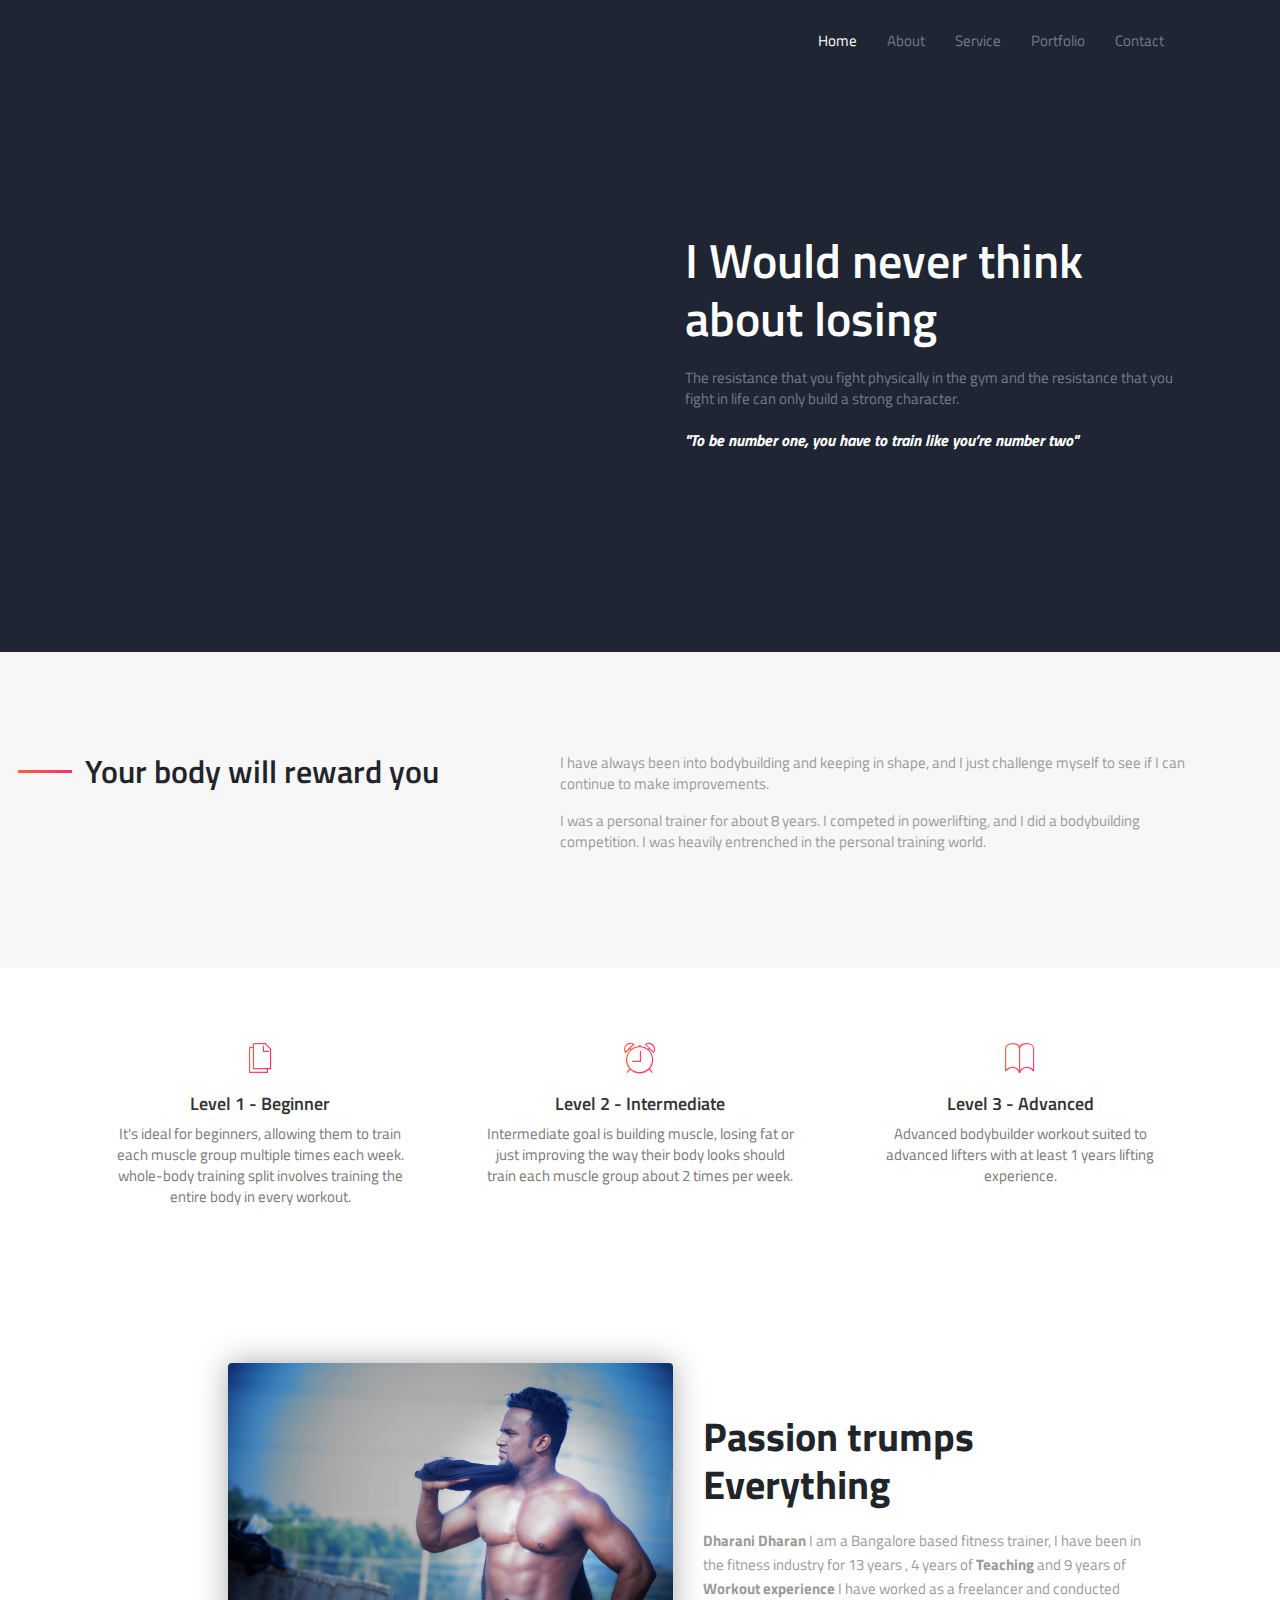
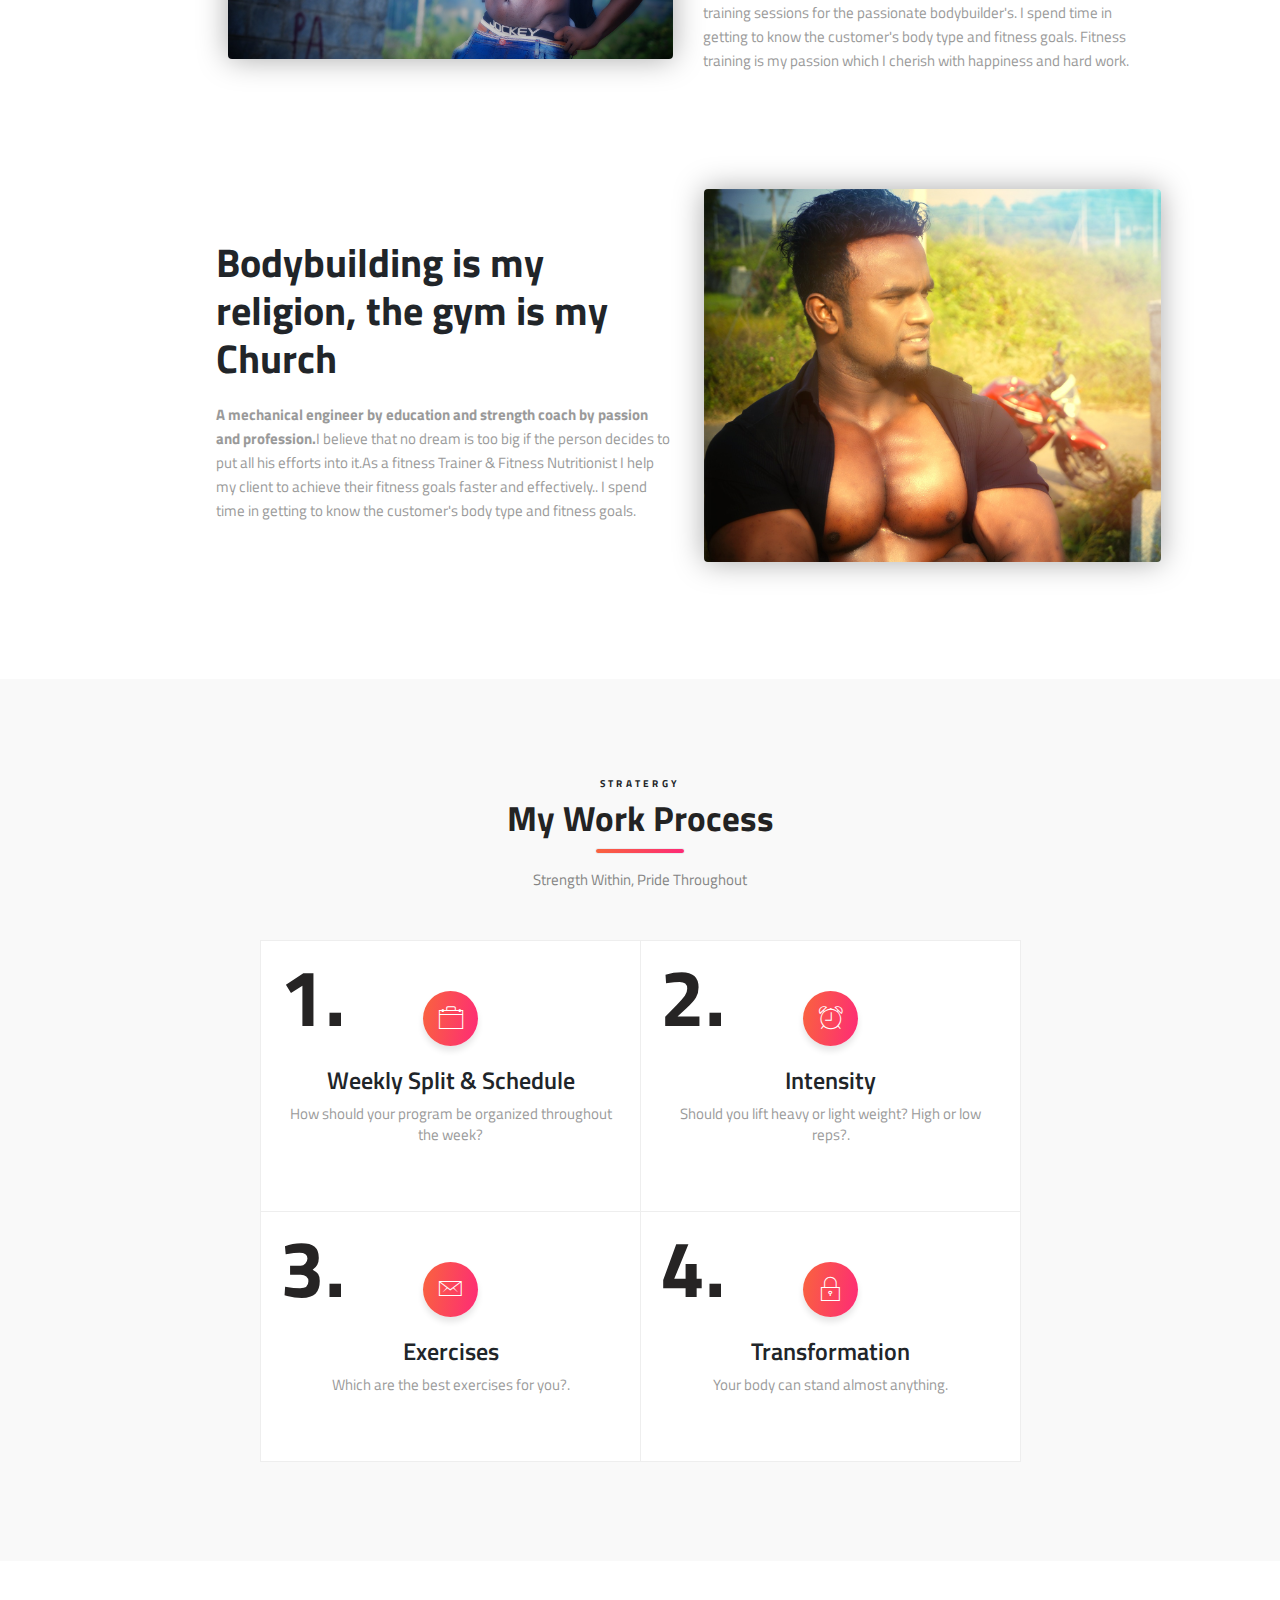
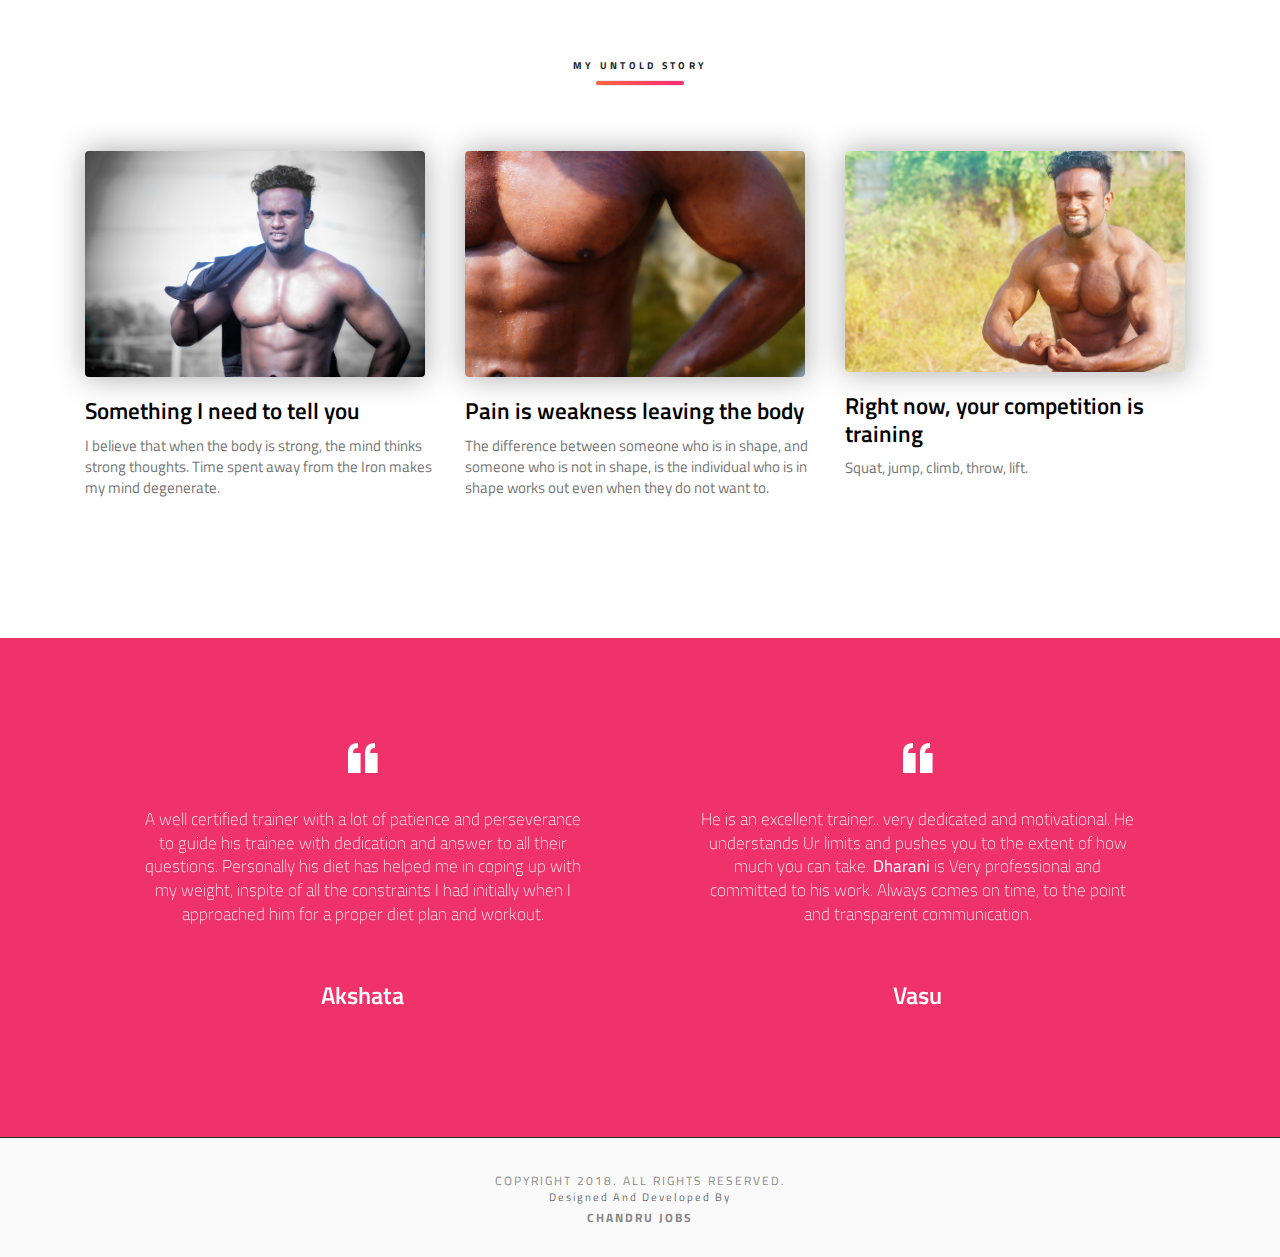
==== index.html @ d6f7ae78 "Testing" ====
<!DOCTYPE html>
<!--[if lt IE 7]>      <html class="no-js lt-ie9 lt-ie8 lt-ie7"> <![endif]-->
<!--[if IE 7]>         <html class="no-js lt-ie9 lt-ie8"> <![endif]-->
<!--[if IE 8]>         <html class="no-js lt-ie9"> <![endif]-->
<!--[if gt IE 8]><!--> 
<html class="no-js"> <!--<![endif]-->
<head>
  <meta http-equiv="Content-Type" content="text/html; charset=UTF-8">
  <meta name="description" content="Bingo One page parallax responsive HTML Template ">
  
  <meta name="author" content="Themefisher.com">

  <title> Dharani Dharan | Home</title>

<!-- Mobile Specific Meta
  ================================================== -->
  <meta name="viewport" content="width=device-width, initial-scale=1">
  
  <!-- Favicon -->
  <link rel="shortcut icon" type="image/x-icon" href="images/favicon.png" />
  
  <!-- CSS
  ================================================== -->
  <!-- Themefisher Icon font -->
  <link rel="stylesheet" href="plugins/themefisher-font/style.css">
  <!-- bootstrap.min css -->
  <link rel="stylesheet" href="plugins/bootstrap/dist/css/bootstrap.min.css">
  <!-- Lightbox.min css -->
  <link rel="stylesheet" href="plugins/lightbox2/dist/css/lightbox.min.css">
  <!-- Slick Carousel -->
  <link rel="stylesheet" href="plugins/slick-carousel/slick/slick.css">
  <link rel="stylesheet" href="plugins/slick-carousel/slick/slick-theme.css">
  <!-- Main Stylesheet -->
  <link rel="stylesheet" href="css/style.css">


  <!-- Colors -->
  <!-- <link rel="stylesheet" type="text/css" href="css/colors/green.css" title="green">
  <link rel="stylesheet" type="text/css" href="css/colors/red.css" title="light-red">
  <link rel="stylesheet" type="text/css" href="css/colors/light-blue.css" title="light-blue">
  <link rel="stylesheet" type="text/css" href="css/colors/yellow.css" title="yellow">
  <link rel="stylesheet" type="text/css" href="css/colors/light-green.css" title="light-green">
  <link rel="stylesheet" type="text/css" href="css/colors/blue.css" title="blue"> -->
  

</head>

<body id="body">

 <!--
  Start Preloader
  ==================================== -->
  <div id="preloader">
    <div class="preloader">
      <div class="sk-circle1 sk-child"></div>
      <div class="sk-circle2 sk-child"></div>
      <div class="sk-circle3 sk-child"></div>
      <div class="sk-circle4 sk-child"></div>
      <div class="sk-circle5 sk-child"></div>
      <div class="sk-circle6 sk-child"></div>
      <div class="sk-circle7 sk-child"></div>
      <div class="sk-circle8 sk-child"></div>
      <div class="sk-circle9 sk-child"></div>
      <div class="sk-circle10 sk-child"></div>
      <div class="sk-circle11 sk-child"></div>
      <div class="sk-circle12 sk-child"></div>
    </div>
  </div> 
  <!--
  End Preloader
  ==================================== -->


  

<!--
Fixed Navigation
==================================== -->
<section class="header  navigation">
   <div class="container">
      <div class="row">
         <div class="col-md-12">
            <nav class="navbar navbar-expand-md">
              <!--  <a class="navbar-brand" href="index.html">
                  <img src="images/logo.png" alt="logo">
               </a>  --> 
            <button class="navbar-toggler" type="button" data-toggle="collapse" data-target="#navbarSupportedContent" aria-controls="navbarSupportedContent" aria-expanded="false" aria-label="Toggle navigation">
               <span class="tf-ion-android-menu"></span>
            </button>
         <div class="collapse navbar-collapse" id="navbarSupportedContent">
            <ul class="navbar-nav ml-auto">
               <li class="nav-item active">
                  <a class="nav-link" href="index.html">Home <span class="sr-only">(current)</span></a>
               </li>
               <li class="nav-item">
                  <a class="nav-link" href="about.html">About </a>
               </li>
               <li class="nav-item">
                  <a class="nav-link" href="service.html">Service</a>
               </li>
               <li class="nav-item">
                  <a class="nav-link" href="portfolio.html">Portfolio</a>
               </li>
               <li class="nav-item">
                  <a class="nav-link" href="contact.html">Contact</a>
               </li>
               <!-- <li class="nav-item dropdown">
                  <a class="nav-link dropdown-toggle" href="#" id="navbarDropdown" role="button" data-toggle="dropdown" aria-haspopup="true" aria-expanded="false">
                     Pages
                  </a>
                  <div class="dropdown-menu" aria-labelledby="navbarDropdown">
                     <a class="dropdown-item" href="404.html">404 Page</a>
                  </div>
               </li> -->
            </ul>
         </div>
      </nav>
      
   </div>
</div>
</div>
</section>

 <!--
Welcome Slider
==================================== -->

<section class="hero-area">
	<div class="container">
		<div class="row">
			<div class="col-md-6">
				
				<img src="images/about/about.jpg" class="img-fluid rounded shadow" alt="">
			
				<!-- <div class="video-player">
					<img class="img-fluid rounded" src="images/slider/video-player-thumb.jpg" alt="">
					<a class="play-icon" href="javascript:void(0)">
						<i class="tf-ion-play"  data-video="https://www.youtube.com/embed/g3-VxLQO7do?autoplay=1"></i>
					</a>
				</div> -->
			</div>
			<div class="col-md-6">
				<div class="block">
					<h2> I Would never think about losing </h2>
					 <p>The resistance that you fight physically in the gym and the resistance that you fight in life can only build a strong character. </p> 
					 <i><strong>"To be number one, you have to train like you’re number two"</strong></i></h4>
					<ul class="list-inline wow fadeInUp" data-wow-duration=".5s" data-wow-delay=".7s">
						<!-- <li class="list-inline-item">
							<a href="https://themefisher.com/" target="_blank" class="btn btn-main">Download More</a>		
						</li> -->
					</ul>
				</div>
			</div>
		</div>
	</div>
</section>	

<!--
Start About Section
==================================== -->
<section class="about-2 section bg-gray" id="about">
	<div class="container">
		<div class="row">
			<div class="col-12 col-md-5">
				<h2> Your body will reward you</h2>
			</div>
			<div class="col-12 col-md-7">
				<p>I have always been into bodybuilding and keeping in shape, and I just challenge myself to see if I can continue to make improvements.</p>
				<p>I was a personal trainer for about 8 years. I competed in powerlifting, and I did a bodybuilding competition. I was heavily entrenched in the personal training world.</p>
			</div>
			
		</div> 		<!-- End row -->
	</div>   	<!-- End container -->
</section>   <!-- End section -->

<section class="services section-xs"  id="services">
	<div class="container">
		<div class="row">
			<!-- Single Service Item -->
			<div class="col-md-4 col-sm-6 col-xs-12" >
				<div class="service-block color-bg text-center">
					<div class="service-icon text-center">
						<i class="tf-ion-ios-copy-outline"></i>
					</div>
					<h3>Level 1 - Beginner</h3>
					<p>It's ideal for beginners, allowing them to train each muscle group multiple times each week. whole-body training split involves training the entire body in every workout.</p>
				</div>
			</div>
			<!-- End Single Service Item -->
			
			<!-- Single Service Item -->
			<div class="col-md-4 col-sm-6 col-xs-12" >
				<div class="service-block text-center">
					<div class="service-icon text-center">
						<i class="tf-ion-ios-alarm-outline"></i>
					</div>
					<h3>Level 2 - Intermediate</h3>
					<p>Intermediate goal is building muscle, losing fat or just improving the way their body looks should train each muscle group about 2 times per week.</p>
				</div>
			</div>
			<!-- End Single Service Item -->
			
			<!-- Single Service Item -->
			<div class="col-md-4 col-sm-6 col-xs-12 mx-auto"  >
				<div class="service-block color-bg text-center">
					<div class="service-icon text-center">
						<i class="tf-ion-ios-book-outline"></i>
					</div>
					<h3>Level 3 - Advanced</h3>
					<p> Advanced bodybuilder workout suited to advanced lifters with at least 1 years lifting experience.</p>
				</div>
			</div>
		</div> 		<!-- End row -->
	</div>   	<!-- End container -->
</section>   <!-- End section -->
			
			
			

<section class="about section-sm" id="about">
	<div class="container">
		<div class="row mb-50 justify-content-center">
			<div class="col-md-5 col-sm-12 text-center offset-md-1">
				<img src="images/about/about-1.jpg" class="img-fluid rounded shadow" alt="">
			</div>
			<div class="col-md-5 col-sm-12">
				<div class="content">
					<h2>Passion trumps  <br> Everything</h2>
					<p><strong> Dharani Dharan</strong> I am a Bangalore based fitness trainer, I have been in the fitness industry for 13 years , 4 years of <strong>Teaching</strong> and  9 years of  <strong>Workout experience</strong>  I have worked as a freelancer and conducted training sessions for the passionate bodybuilder's. I spend time in getting to know the customer's body type and fitness goals.  Fitness training is my passion which I cherish with happiness and hard work.
				
				</p>
			</div>
		</div> 		<!-- End row -->
		<div class="row mt-50 justify-content-center">
			<div class="col-12 col-md-5 offset-md-1 col-md-5 col-sm-12">
				<div class="content">
					<h2>Bodybuilding is my religion, the gym is my  <br> Church</h2>
					<p><strong> A mechanical engineer by education and strength coach by passion and profession.</strong>I believe that no dream is too big if the person decides to put all his efforts into it.As a fitness Trainer & Fitness Nutritionist I help my client to achieve their fitness goals faster and effectively.. I spend time in getting to know the customer's body type and fitness goals.</p>
					</div>
				
				</p>
			</div>
			<div class="col-12 col-md-5 col-sm-12 text-center">
				<img src="images/about/about-2.jpg" class="img-fluid rounded shadow" alt="">
			</div>
		</div> 		<!-- End row -->
	</div>   	<!-- End container -->
</section>   <!-- End section -->

<!--
Start About Section
==================================== -->
<section class="service-2 section bg-gray">
  <div class="container">
    <div class="row">
      <div class="col">
        <div class="title text-center">
          <h4>Stratergy</h4>
          <h2>My work process</h2>
          <span class="border"></span>
          <p>Strength Within, Pride Throughout</p>
        </div>
      </div>
    </div>
    <div class="row justify-content-center">
      <div class="col-md-4 col-sm-6 p-0">
        <div class="service-item text-center">
            <span class="count">1.</span>
            <i class="tf-ion-ios-briefcase-outline"></i>
            <h4>Weekly Split & Schedule</h4>
            <p>How should your program be organized throughout the week?</p>
        </div>
      </div>
      <div class="col-md-4 col-sm-6 p-0">
        <div class="service-item text-center">
          <span class="count">2.</span>
          <i class="tf-ion-ios-alarm-outline"></i>
          <h4>Intensity</h4>
          <p>Should you lift heavy or light weight? High or low reps?.</p>
        </div>
      </div>
      <div class="w-100"></div>
      <div class="col-md-4 col-sm-6 p-0">
        <div class="service-item text-center">
          <span class="count">3.</span>
          <i class="tf-ion-ios-email-outline"></i>
          <h4> Exercises</h4>
          <p>Which are the best exercises for you?.</p>
        </div>
      </div>
      <div class="col-md-4 col-sm-6 p-0">
        <div class="service-item text-center">
          <span class="count">4.</span>
          <i class="tf-ion-ios-locked-outline"></i>
          <h4>Transformation</h4>
          <p>Your body can stand almost anything.</p>
        </div>
      </div>
    </div>    <!-- End row -->
  </div>    <!-- End container -->
</section>   <!-- End section -->




      <section class="blog section" id="blog">
	<div class="container">
		<div class="row">
			<div class="col">
				<div class="title text-center">
					<h4>My untold story</h4>
					<h2></h2>
					<span class="border"></span>
				</div>
			</div>
		</div>
		<div class="row">
			<!-- single blog post -->
			<article class="col-12 col-md-4" >
				<div class="post-item">
					<div class="post-thumb">
					  	<img class="img-fluid shadow rounded" src="images/blog/post-1.jpg" alt="Generic placeholder image">
					</div>
					<div class="post-title">
					    	<h3 class="mt-0"><a href="">Something I need to tell you</a></h3>
				  		</div>
			  		<div class="post-content">
					    <p>I believe that when the body is strong, the mind thinks strong thoughts. Time spent away from the Iron makes my mind degenerate.</p>
			  		</div>
				</div>
			</article>
			<!-- /single blog post -->
			
			<!-- single blog post -->
				<article class="col-12 col-md-4" >
					<div class="post-item">
						<div class="post-thumb">
						  	<img class="img-fluid shadow rounded" src="images/blog/post-2.jpg" alt="Generic placeholder image">
						</div>
				  		<div class="post-title">
					    	<h3 class="mt-0"><a href="">Pain is weakness leaving the body</a></h3>
				  		</div>
				  		<div class="post-content">
						    <p>The difference between someone who is in shape, and someone who is not in shape, is the individual who is in shape works out even when they do not want to.</p>
				  		</div>
					</div>
				</article>
			<!-- end single blog post -->
			<!-- single blog post -->
				<article class="col-12 col-md-4" >
					<div class="post-item">
						<div class="post-thumb">
						  	<img class="img-fluid shadow rounded" src="images/blog/post-3.jpg" alt="Generic placeholder image">
						</div>
				  		<div class="post-title">
					    	<h3 class="mt-0"><a href="">Right now, your competition is training</a></h3>
				  		</div>
				  		<div class="post-content">
						    <p>Squat, jump, climb, throw, lift.</p>
				  		</div>
					</div>
				</article>
			<!-- end single blog post -->
			
		</div> <!-- end row -->
	</div> <!-- end container -->
</section> <!-- end section -->

					
				

<!-- Start Testimonial
=========================================== -->
		
	<section class="testimonial section" id="testimonial">
		<div class="container">
			<div class="row">				
				<div class="col-lg-12">
					<!-- testimonial wrapper -->
					<div class="testimonial-slider">
						<!-- testimonial single -->
						<div class="item text-center">
							<i class="tf-ion-quote"></i>
							<!-- client info -->
							<div class="client-details">
								<p>A well certified trainer with a lot of patience and perseverance to guide his trainee with dedication and answer to all their questions. Personally his diet has helped me in coping up with my weight, inspite of all the constraints I had initially when I approached him for a proper diet plan and workout.</p>
							</div>
							<div class="client-meta">
								<h4>Akshata</h4>
							</div>
						</div>


						<div class="item text-center">
							<i class="tf-ion-quote"></i>
							<!-- client info -->
							<div class="client-details">
								<p>He is an excellent trainer.. very dedicated and motivational. He understands Ur limits and pushes you to the extent of how much you can take. <strong> Dharani</strong> is Very professional and committed to his work. Always comes on time, to the point and transparent communication.</p>
							</div>
							<div class="client-meta">
								<h4>Vasu</h4>
							</div>
						</div>


						<div class="item text-center">
							<i class="tf-ion-quote"></i>
							<!-- client info -->
							<div class="client-details">
								<p> <strong> Dharani</strong>  is an excellent fitness trainer. He conducts training program in well planned and organized way I will recommend him for sure. After a number of unsuccessful sessions with other personal trainers, I have found my trainer to be excellent! He has the right balance of patience, understanding and drive that I need.</p>
							</div>
							<div class="client-meta">
								<h4>Prashanth</h4>
							</div>
						</div>


						<div class="item text-center">
							<i class="tf-ion-quote"></i>
							<!-- client info -->
							<div class="client-details">
								<p>I have been training with Mr.Dharani His fitness program helped me to loose weight, gain strength and put on muscle mass. He is awesome coach who would push you to your limits at the same time ensuring it doesn't cause any injuries. He is very punctual and always be before time for the training sessions.</p>
							</div>
							<div class="client-meta">
								<h4>Abhishek</h4>
							</div>
						</div>




						
					</div>
				</div> 		<!-- end col lg 12 -->
			</div>	    <!-- End row -->
		</div>       <!-- End container -->
	</section>    <!-- End Section -->

<!--
Start Blog Section
=========================================== -->


<footer>
 <div class="footer-bottom">
    <h5>Copyright 2018. All rights reserved.</h5>
    <h6>Designed and Developed by<h5><strong>Chandru Jobs </strong></h5></h6>
  </div>
</footer>
				

    <!-- 
    Essential Scripts
    =====================================-->
    
    <!-- Main jQuery -->
    <script src="plugins/jquery/dist/jquery.min.js"></script>
    <!-- Bootstrap 3.7 -->
    <script src="plugins/bootstrap/dist/js/popper.min.js"></script>
    <script src="plugins/bootstrap/dist/js/bootstrap.min.js"></script>
    <!-- Parallax -->
    <script src="plugins/parallax/jquery.parallax-1.1.3.js"></script>
    <!-- lightbox -->
    <script src="plugins/lightbox2/dist/js/lightbox.min.js"></script>
    <!-- Owl Carousel -->
    <script src="plugins/slick-carousel/slick/slick.min.js"></script>
    <!-- Portfolio Filtering -->
    <script src="plugins/mixitup/dist/mixitup.min.js"></script>
    <!-- Smooth Scroll js -->
    <script src="plugins/smooth-scroll/dist/js/smooth-scroll.min.js"></script>
    <script src="https://maps.googleapis.com/maps/api/js?key=AIzaSyCC72vZw-6tGqFyRhhg5CkF2fqfILn2Tsw"></script>
    
    <!-- Custom js -->
    <script src="js/script.js"></script>

  </body>
  </html>
---- plugins/themefisher-font/style.css ----
@font-face {
  font-family: 'themefisher-font';
  src:  url('fonts/themefisher-font.eot?ug5hnh');
  src:  url('fonts/themefisher-font.eot?ug5hnh#iefix') format('embedded-opentype'),
    url('fonts/themefisher-font.ttf?ug5hnh') format('truetype'),
    url('fonts/themefisher-font.woff?ug5hnh') format('woff'),
    url('fonts/themefisher-font.svg?ug5hnh#themefisher-font') format('svg');
  font-weight: normal;
  font-style: normal;
}

[class^="tf-"], [class*=" tf-"] {
  /* use !important to prevent issues with browser extensions that change fonts */
  font-family: 'themefisher-font' !important;
  speak: none;
  font-style: normal;
  font-weight: normal;
  font-variant: normal;
  text-transform: none;
  line-height: 1;

  /* Better Font Rendering =========== */
  -webkit-font-smoothing: antialiased;
  -moz-osx-font-smoothing: grayscale;
}

.tf-ion-alert-circled:before {
  content: "\f100";
}
.tf-ion-alert:before {
  content: "\f101";
}
.tf-ion-android-add-circle:before {
  content: "\f359";
}
.tf-ion-android-add:before {
  content: "\f2c7";
}
.tf-ion-android-alarm-clock:before {
  content: "\f35a";
}
.tf-ion-android-alert:before {
  content: "\f35b";
}
.tf-ion-android-apps:before {
  content: "\f35c";
}
.tf-ion-android-archive:before {
  content: "\f2c9";
}
.tf-ion-android-arrow-back:before {
  content: "\f2ca";
}
.tf-ion-android-arrow-down:before {
  content: "\f35d";
}
.tf-ion-android-arrow-dropdown-circle:before {
  content: "\f35e";
}
.tf-ion-android-arrow-dropdown:before {
  content: "\f35f";
}
.tf-ion-android-arrow-dropleft-circle:before {
  content: "\f360";
}
.tf-ion-android-arrow-dropleft:before {
  content: "\f361";
}
.tf-ion-android-arrow-dropright-circle:before {
  content: "\f362";
}
.tf-ion-android-arrow-dropright:before {
  content: "\f363";
}
.tf-ion-android-arrow-dropup-circle:before {
  content: "\f364";
}
.tf-ion-android-arrow-dropup:before {
  content: "\f365";
}
.tf-ion-android-arrow-forward:before {
  content: "\f30f";
}
.tf-ion-android-arrow-up:before {
  content: "\f366";
}
.tf-ion-android-attach:before {
  content: "\f367";
}
.tf-ion-android-bar:before {
  content: "\f368";
}
.tf-ion-android-bicycle:before {
  content: "\f369";
}
.tf-ion-android-boat:before {
  content: "\f36a";
}
.tf-ion-android-bookmark:before {
  content: "\f36b";
}
.tf-ion-android-bulb:before {
  content: "\f36c";
}
.tf-ion-android-bus:before {
  content: "\f36d";
}
.tf-ion-android-calendar:before {
  content: "\f2d1";
}
.tf-ion-android-call:before {
  content: "\f2d2";
}
.tf-ion-android-camera:before {
  content: "\f2d3";
}
.tf-ion-android-cancel:before {
  content: "\f36e";
}
.tf-ion-android-car:before {
  content: "\f36f";
}
.tf-ion-android-cart:before {
  content: "\f370";
}
.tf-ion-android-chat:before {
  content: "\f2d4";
}
.tf-ion-android-checkbox-blank:before {
  content: "\f371";
}
.tf-ion-android-checkbox-outline-blank:before {
  content: "\f372";
}
.tf-ion-android-checkbox-outline:before {
  content: "\f373";
}
.tf-ion-android-checkbox:before {
  content: "\f374";
}
.tf-ion-android-checkmark-circle:before {
  content: "\f375";
}
.tf-ion-android-clipboard:before {
  content: "\f376";
}
.tf-ion-android-close:before {
  content: "\f2d7";
}
.tf-ion-android-cloud-circle:before {
  content: "\f377";
}
.tf-ion-android-cloud-done:before {
  content: "\f378";
}
.tf-ion-android-cloud-outline:before {
  content: "\f379";
}
.tf-ion-android-cloud:before {
  content: "\f37a";
}
.tf-ion-android-color-palette:before {
  content: "\f37b";
}
.tf-ion-android-compass:before {
  content: "\f37c";
}
.tf-ion-android-contact:before {
  content: "\f2d8";
}
.tf-ion-android-contacts:before {
  content: "\f2d9";
}
.tf-ion-android-contract:before {
  content: "\f37d";
}
.tf-ion-android-create:before {
  content: "\f37e";
}
.tf-ion-android-delete:before {
  content: "\f37f";
}
.tf-ion-android-desktop:before {
  content: "\f380";
}
.tf-ion-android-document:before {
  content: "\f381";
}
.tf-ion-android-done-all:before {
  content: "\f382";
}
.tf-ion-android-done:before {
  content: "\f383";
}
.tf-ion-android-download:before {
  content: "\f2dd";
}
.tf-ion-android-drafts:before {
  content: "\f384";
}
.tf-ion-android-exit:before {
  content: "\f385";
}
.tf-ion-android-expand:before {
  content: "\f386";
}
.tf-ion-android-favorite-outline:before {
  content: "\f387";
}
.tf-ion-android-favorite:before {
  content: "\f388";
}
.tf-ion-android-film:before {
  content: "\f389";
}
.tf-ion-android-folder-open:before {
  content: "\f38a";
}
.tf-ion-android-folder:before {
  content: "\f2e0";
}
.tf-ion-android-funnel:before {
  content: "\f38b";
}
.tf-ion-android-globe:before {
  content: "\f38c";
}
.tf-ion-android-hand:before {
  content: "\f2e3";
}
.tf-ion-android-hangout:before {
  content: "\f38d";
}
.tf-ion-android-happy:before {
  content: "\f38e";
}
.tf-ion-android-home:before {
  content: "\f38f";
}
.tf-ion-android-image:before {
  content: "\f2e4";
}
.tf-ion-android-laptop:before {
  content: "\f390";
}
.tf-ion-android-list:before {
  content: "\f391";
}
.tf-ion-android-locate:before {
  content: "\f2e9";
}
.tf-ion-android-lock:before {
  content: "\f392";
}
.tf-ion-android-mail:before {
  content: "\f2eb";
}
.tf-ion-android-map:before {
  content: "\f393";
}
.tf-ion-android-menu:before {
  content: "\f394";
}
.tf-ion-android-microphone-off:before {
  content: "\f395";
}
.tf-ion-android-microphone:before {
  content: "\f2ec";
}
.tf-ion-android-more-horizontal:before {
  content: "\f396";
}
.tf-ion-android-more-vertical:before {
  content: "\f397";
}
.tf-ion-android-navigate:before {
  content: "\f398";
}
.tf-ion-android-notifications-none:before {
  content: "\f399";
}
.tf-ion-android-notifications-off:before {
  content: "\f39a";
}
.tf-ion-android-notifications:before {
  content: "\f39b";
}
.tf-ion-android-open:before {
  content: "\f39c";
}
.tf-ion-android-options:before {
  content: "\f39d";
}
.tf-ion-android-people:before {
  content: "\f39e";
}
.tf-ion-android-person-add:before {
  content: "\f39f";
}
.tf-ion-android-person:before {
  content: "\f3a0";
}
.tf-ion-android-phone-landscape:before {
  content: "\f3a1";
}
.tf-ion-android-phone-portrait:before {
  content: "\f3a2";
}
.tf-ion-android-pin:before {
  content: "\f3a3";
}
.tf-ion-android-plane:before {
  content: "\f3a4";
}
.tf-ion-android-playstore:before {
  content: "\f2f0";
}
.tf-ion-android-print:before {
  content: "\f3a5";
}
.tf-ion-android-radio-button-off:before {
  content: "\f3a6";
}
.tf-ion-android-radio-button-on:before {
  content: "\f3a7";
}
.tf-ion-android-refresh:before {
  content: "\f3a8";
}
.tf-ion-android-remove-circle:before {
  content: "\f3a9";
}
.tf-ion-android-remove:before {
  content: "\f2f4";
}
.tf-ion-android-restaurant:before {
  content: "\f3aa";
}
.tf-ion-android-sad:before {
  content: "\f3ab";
}
.tf-ion-android-search:before {
  content: "\f2f5";
}
.tf-ion-android-send:before {
  content: "\f2f6";
}
.tf-ion-android-settings:before {
  content: "\f2f7";
}
.tf-ion-android-share-alt:before {
  content: "\f3ac";
}
.tf-ion-android-share:before {
  content: "\f2f8";
}
.tf-ion-android-star-half:before {
  content: "\f3ad";
}
.tf-ion-android-star-outline:before {
  content: "\f3ae";
}
.tf-ion-android-star:before {
  content: "\f2fc";
}
.tf-ion-android-stopwatch:before {
  content: "\f2fd";
}
.tf-ion-android-subway:before {
  content: "\f3af";
}
.tf-ion-android-sunny:before {
  content: "\f3b0";
}
.tf-ion-android-sync:before {
  content: "\f3b1";
}
.tf-ion-android-textsms:before {
  content: "\f3b2";
}
.tf-ion-android-time:before {
  content: "\f3b3";
}
.tf-ion-android-train:before {
  content: "\f3b4";
}
.tf-ion-android-unlock:before {
  content: "\f3b5";
}
.tf-ion-android-upload:before {
  content: "\f3b6";
}
.tf-ion-android-volume-down:before {
  content: "\f3b7";
}
.tf-ion-android-volume-mute:before {
  content: "\f3b8";
}
.tf-ion-android-volume-off:before {
  content: "\f3b9";
}
.tf-ion-android-volume-up:before {
  content: "\f3ba";
}
.tf-ion-android-walk:before {
  content: "\f3bb";
}
.tf-ion-android-warning:before {
  content: "\f3bc";
}
.tf-ion-android-watch:before {
  content: "\f3bd";
}
.tf-ion-android-wifi:before {
  content: "\f305";
}
.tf-ion-aperture:before {
  content: "\f313";
}
.tf-ion-archive:before {
  content: "\f102";
}
.tf-ion-arrow-down-a:before {
  content: "\f103";
}
.tf-ion-arrow-down-b:before {
  content: "\f104";
}
.tf-ion-arrow-down-c:before {
  content: "\f105";
}
.tf-ion-arrow-expand:before {
  content: "\f25e";
}
.tf-ion-arrow-graph-down-left:before {
  content: "\f25f";
}
.tf-ion-arrow-graph-down-right:before {
  content: "\f260";
}
.tf-ion-arrow-graph-up-left:before {
  content: "\f261";
}
.tf-ion-arrow-graph-up-right:before {
  content: "\f262";
}
.tf-ion-arrow-left-a:before {
  content: "\f106";
}
.tf-ion-arrow-left-b:before {
  content: "\f107";
}
.tf-ion-arrow-left-c:before {
  content: "\f108";
}
.tf-ion-arrow-move:before {
  content: "\f263";
}
.tf-ion-arrow-resize:before {
  content: "\f264";
}
.tf-ion-arrow-return-left:before {
  content: "\f265";
}
.tf-ion-arrow-return-right:before {
  content: "\f266";
}
.tf-ion-arrow-right-a:before {
  content: "\f109";
}
.tf-ion-arrow-right-b:before {
  content: "\f10a";
}
.tf-ion-arrow-right-c:before {
  content: "\f10b";
}
.tf-ion-arrow-shrink:before {
  content: "\f267";
}
.tf-ion-arrow-swap:before {
  content: "\f268";
}
.tf-ion-arrow-up-a:before {
  content: "\f10c";
}
.tf-ion-arrow-up-b:before {
  content: "\f10d";
}
.tf-ion-arrow-up-c:before {
  content: "\f10e";
}
.tf-ion-asterisk:before {
  content: "\f314";
}
.tf-ion-at:before {
  content: "\f10f";
}
.tf-ion-backspace-outline:before {
  content: "\f3be";
}
.tf-ion-backspace:before {
  content: "\f3bf";
}
.tf-ion-bag:before {
  content: "\f110";
}
.tf-ion-battery-charging:before {
  content: "\f111";
}
.tf-ion-battery-empty:before {
  content: "\f112";
}
.tf-ion-battery-full:before {
  content: "\f113";
}
.tf-ion-battery-half:before {
  content: "\f114";
}
.tf-ion-battery-low:before {
  content: "\f115";
}
.tf-ion-beaker:before {
  content: "\f269";
}
.tf-ion-beer:before {
  content: "\f26a";
}
.tf-ion-bluetooth:before {
  content: "\f116";
}
.tf-ion-bonfire:before {
  content: "\f315";
}
.tf-ion-bookmark:before {
  content: "\f26b";
}
.tf-ion-bowtie:before {
  content: "\f3c0";
}
.tf-ion-briefcase:before {
  content: "\f26c";
}
.tf-ion-bug:before {
  content: "\f2be";
}
.tf-ion-calculator:before {
  content: "\f26d";
}
.tf-ion-calendar:before {
  content: "\f117";
}
.tf-ion-camera:before {
  content: "\f118";
}
.tf-ion-card:before {
  content: "\f119";
}
.tf-ion-cash:before {
  content: "\f316";
}
.tf-ion-chatbox-working:before {
  content: "\f11a";
}
.tf-ion-chatbox:before {
  content: "\f11b";
}
.tf-ion-chatboxes:before {
  content: "\f11c";
}
.tf-ion-chatbubble-working:before {
  content: "\f11d";
}
.tf-ion-chatbubble:before {
  content: "\f11e";
}
.tf-ion-chatbubbles:before {
  content: "\f11f";
}
.tf-ion-checkmark-circled:before {
  content: "\f120";
}
.tf-ion-checkmark-round:before {
  content: "\f121";
}
.tf-ion-checkmark:before {
  content: "\f122";
}
.tf-ion-chevron-down:before {
  content: "\f123";
}
.tf-ion-chevron-left:before {
  content: "\f124";
}
.tf-ion-chevron-right:before {
  content: "\f125";
}
.tf-ion-chevron-up:before {
  content: "\f126";
}
.tf-ion-clipboard:before {
  content: "\f127";
}
.tf-ion-clock:before {
  content: "\f26e";
}
.tf-ion-close-circled:before {
  content: "\f128";
}
.tf-ion-close-round:before {
  content: "\f129";
}
.tf-ion-close:before {
  content: "\f12a";
}
.tf-ion-closed-captioning:before {
  content: "\f317";
}
.tf-ion-cloud:before {
  content: "\f12b";
}
.tf-ion-code-download:before {
  content: "\f26f";
}
.tf-ion-code-working:before {
  content: "\f270";
}
.tf-ion-code:before {
  content: "\f271";
}
.tf-ion-coffee:before {
  content: "\f272";
}
.tf-ion-compass:before {
  content: "\f273";
}
.tf-ion-compose:before {
  content: "\f12c";
}
.tf-ion-connection-bars:before {
  content: "\f274";
}
.tf-ion-contrast:before {
  content: "\f275";
}
.tf-ion-crop:before {
  content: "\f3c1";
}
.tf-ion-cube:before {
  content: "\f318";
}
.tf-ion-disc:before {
  content: "\f12d";
}
.tf-ion-document-text:before {
  content: "\f12e";
}
.tf-ion-document:before {
  content: "\f12f";
}
.tf-ion-drag:before {
  content: "\f130";
}
.tf-ion-earth:before {
  content: "\f276";
}
.tf-ion-easel:before {
  content: "\f3c2";
}
.tf-ion-edit:before {
  content: "\f2bf";
}
.tf-ion-egg:before {
  content: "\f277";
}
.tf-ion-eject:before {
  content: "\f131";
}
.tf-ion-email-unread:before {
  content: "\f3c3";
}
.tf-ion-email:before {
  content: "\f132";
}
.tf-ion-erlenmeyer-flask-bubbles:before {
  content: "\f3c4";
}
.tf-ion-erlenmeyer-flask:before {
  content: "\f3c5";
}
.tf-ion-eye-disabled:before {
  content: "\f306";
}
.tf-ion-eye:before {
  content: "\f133";
}
.tf-ion-female:before {
  content: "\f278";
}
.tf-ion-filing:before {
  content: "\f134";
}
.tf-ion-film-marker:before {
  content: "\f135";
}
.tf-ion-fireball:before {
  content: "\f319";
}
.tf-ion-flag:before {
  content: "\f279";
}
.tf-ion-flame:before {
  content: "\f31a";
}
.tf-ion-flash-off:before {
  content: "\f136";
}
.tf-ion-flash:before {
  content: "\f137";
}
.tf-ion-folder:before {
  content: "\f139";
}
.tf-ion-fork-repo:before {
  content: "\f2c0";
}
.tf-ion-fork:before {
  content: "\f27a";
}
.tf-ion-forward:before {
  content: "\f13a";
}
.tf-ion-funnel:before {
  content: "\f31b";
}
.tf-ion-gear-a:before {
  content: "\f13d";
}
.tf-ion-gear-b:before {
  content: "\f13e";
}
.tf-ion-grid:before {
  content: "\f13f";
}
.tf-ion-hammer:before {
  content: "\f27b";
}
.tf-ion-happy-outline:before {
  content: "\f3c6";
}
.tf-ion-happy:before {
  content: "\f31c";
}
.tf-ion-headphone:before {
  content: "\f140";
}
.tf-ion-heart-broken:before {
  content: "\f31d";
}
.tf-ion-heart:before {
  content: "\f141";
}
.tf-ion-help-buoy:before {
  content: "\f27c";
}
.tf-ion-help-circled:before {
  content: "\f142";
}
.tf-ion-help:before {
  content: "\f143";
}
.tf-ion-home:before {
  content: "\f144";
}
.tf-ion-icecream:before {
  content: "\f27d";
}
.tf-ion-image:before {
  content: "\f147";
}
.tf-ion-images:before {
  content: "\f148";
}
.tf-ion-information-circled:before {
  content: "\f149";
}
.tf-ion-information:before {
  content: "\f14a";
}
.tf-ion-ionic:before {
  content: "\f14b";
}
.tf-ion-ios-alarm-outline:before {
  content: "\f3c7";
}
.tf-ion-ios-alarm:before {
  content: "\f3c8";
}
.tf-ion-ios-albums-outline:before {
  content: "\f3c9";
}
.tf-ion-ios-albums:before {
  content: "\f3ca";
}
.tf-ion-ios-americanfootball-outline:before {
  content: "\f3cb";
}
.tf-ion-ios-americanfootball:before {
  content: "\f3cc";
}
.tf-ion-ios-analytics-outline:before {
  content: "\f3cd";
}
.tf-ion-ios-analytics:before {
  content: "\f3ce";
}
.tf-ion-ios-arrow-back:before {
  content: "\f3cf";
}
.tf-ion-ios-arrow-down:before {
  content: "\f3d0";
}
.tf-ion-ios-arrow-forward:before {
  content: "\f3d1";
}
.tf-ion-ios-arrow-left:before {
  content: "\f3d2";
}
.tf-ion-ios-arrow-right:before {
  content: "\f3d3";
}
.tf-ion-ios-arrow-thin-down:before {
  content: "\f3d4";
}
.tf-ion-ios-arrow-thin-left:before {
  content: "\f3d5";
}
.tf-ion-ios-arrow-thin-right:before {
  content: "\f3d6";
}
.tf-ion-ios-arrow-thin-up:before {
  content: "\f3d7";
}
.tf-ion-ios-arrow-up:before {
  content: "\f3d8";
}
.tf-ion-ios-at-outline:before {
  content: "\f3d9";
}
.tf-ion-ios-at:before {
  content: "\f3da";
}
.tf-ion-ios-barcode-outline:before {
  content: "\f3db";
}
.tf-ion-ios-barcode:before {
  content: "\f3dc";
}
.tf-ion-ios-baseball-outline:before {
  content: "\f3dd";
}
.tf-ion-ios-baseball:before {
  content: "\f3de";
}
.tf-ion-ios-basketball-outline:before {
  content: "\f3df";
}
.tf-ion-ios-basketball:before {
  content: "\f3e0";
}
.tf-ion-ios-bell-outline:before {
  content: "\f3e1";
}
.tf-ion-ios-bell:before {
  content: "\f3e2";
}
.tf-ion-ios-body-outline:before {
  content: "\f3e3";
}
.tf-ion-ios-body:before {
  content: "\f3e4";
}
.tf-ion-ios-bolt-outline:before {
  content: "\f3e5";
}
.tf-ion-ios-bolt:before {
  content: "\f3e6";
}
.tf-ion-ios-book-outline:before {
  content: "\f3e7";
}
.tf-ion-ios-book:before {
  content: "\f3e8";
}
.tf-ion-ios-bookmarks-outline:before {
  content: "\f3e9";
}
.tf-ion-ios-bookmarks:before {
  content: "\f3ea";
}
.tf-ion-ios-box-outline:before {
  content: "\f3eb";
}
.tf-ion-ios-box:before {
  content: "\f3ec";
}
.tf-ion-ios-briefcase-outline:before {
  content: "\f3ed";
}
.tf-ion-ios-briefcase:before {
  content: "\f3ee";
}
.tf-ion-ios-browsers-outline:before {
  content: "\f3ef";
}
.tf-ion-ios-browsers:before {
  content: "\f3f0";
}
.tf-ion-ios-calculator-outline:before {
  content: "\f3f1";
}
.tf-ion-ios-calculator:before {
  content: "\f3f2";
}
.tf-ion-ios-calendar-outline:before {
  content: "\f3f3";
}
.tf-ion-ios-calendar:before {
  content: "\f3f4";
}
.tf-ion-ios-camera-outline:before {
  content: "\f3f5";
}
.tf-ion-ios-camera:before {
  content: "\f3f6";
}
.tf-ion-ios-cart-outline:before {
  content: "\f3f7";
}
.tf-ion-ios-cart:before {
  content: "\f3f8";
}
.tf-ion-ios-chatboxes-outline:before {
  content: "\f3f9";
}
.tf-ion-ios-chatboxes:before {
  content: "\f3fa";
}
.tf-ion-ios-chatbubble-outline:before {
  content: "\f3fb";
}
.tf-ion-ios-chatbubble:before {
  content: "\f3fc";
}
.tf-ion-ios-checkmark-empty:before {
  content: "\f3fd";
}
.tf-ion-ios-checkmark-outline:before {
  content: "\f3fe";
}
.tf-ion-ios-checkmark:before {
  content: "\f3ff";
}
.tf-ion-ios-circle-filled:before {
  content: "\f400";
}
.tf-ion-ios-circle-outline:before {
  content: "\f401";
}
.tf-ion-ios-clock-outline:before {
  content: "\f402";
}
.tf-ion-ios-clock:before {
  content: "\f403";
}
.tf-ion-ios-close-empty:before {
  content: "\f404";
}
.tf-ion-ios-close-outline:before {
  content: "\f405";
}
.tf-ion-ios-close:before {
  content: "\f406";
}
.tf-ion-ios-cloud-download-outline:before {
  content: "\f407";
}
.tf-ion-ios-cloud-download:before {
  content: "\f408";
}
.tf-ion-ios-cloud-outline:before {
  content: "\f409";
}
.tf-ion-ios-cloud-upload-outline:before {
  content: "\f40a";
}
.tf-ion-ios-cloud-upload:before {
  content: "\f40b";
}
.tf-ion-ios-cloud:before {
  content: "\f40c";
}
.tf-ion-ios-cloudy-night-outline:before {
  content: "\f40d";
}
.tf-ion-ios-cloudy-night:before {
  content: "\f40e";
}
.tf-ion-ios-cloudy-outline:before {
  content: "\f40f";
}
.tf-ion-ios-cloudy:before {
  content: "\f410";
}
.tf-ion-ios-cog-outline:before {
  content: "\f411";
}
.tf-ion-ios-cog:before {
  content: "\f412";
}
.tf-ion-ios-color-filter-outline:before {
  content: "\f413";
}
.tf-ion-ios-color-filter:before {
  content: "\f414";
}
.tf-ion-ios-color-wand-outline:before {
  content: "\f415";
}
.tf-ion-ios-color-wand:before {
  content: "\f416";
}
.tf-ion-ios-compose-outline:before {
  content: "\f417";
}
.tf-ion-ios-compose:before {
  content: "\f418";
}
.tf-ion-ios-contact-outline:before {
  content: "\f419";
}
.tf-ion-ios-contact:before {
  content: "\f41a";
}
.tf-ion-ios-copy-outline:before {
  content: "\f41b";
}
.tf-ion-ios-copy:before {
  content: "\f41c";
}
.tf-ion-ios-crop-strong:before {
  content: "\f41d";
}
.tf-ion-ios-crop:before {
  content: "\f41e";
}
.tf-ion-ios-download-outline:before {
  content: "\f41f";
}
.tf-ion-ios-download:before {
  content: "\f420";
}
.tf-ion-ios-drag:before {
  content: "\f421";
}
.tf-ion-ios-email-outline:before {
  content: "\f422";
}
.tf-ion-ios-email:before {
  content: "\f423";
}
.tf-ion-ios-eye-outline:before {
  content: "\f424";
}
.tf-ion-ios-eye:before {
  content: "\f425";
}
.tf-ion-ios-fastforward-outline:before {
  content: "\f426";
}
.tf-ion-ios-fastforward:before {
  content: "\f427";
}
.tf-ion-ios-filing-outline:before {
  content: "\f428";
}
.tf-ion-ios-filing:before {
  content: "\f429";
}
.tf-ion-ios-film-outline:before {
  content: "\f42a";
}
.tf-ion-ios-film:before {
  content: "\f42b";
}
.tf-ion-ios-flag-outline:before {
  content: "\f42c";
}
.tf-ion-ios-flag:before {
  content: "\f42d";
}
.tf-ion-ios-flame-outline:before {
  content: "\f42e";
}
.tf-ion-ios-flame:before {
  content: "\f42f";
}
.tf-ion-ios-flask-outline:before {
  content: "\f430";
}
.tf-ion-ios-flask:before {
  content: "\f431";
}
.tf-ion-ios-flower-outline:before {
  content: "\f432";
}
.tf-ion-ios-flower:before {
  content: "\f433";
}
.tf-ion-ios-folder-outline:before {
  content: "\f434";
}
.tf-ion-ios-folder:before {
  content: "\f435";
}
.tf-ion-ios-football-outline:before {
  content: "\f436";
}
.tf-ion-ios-football:before {
  content: "\f437";
}
.tf-ion-ios-game-controller-a-outline:before {
  content: "\f438";
}
.tf-ion-ios-game-controller-a:before {
  content: "\f439";
}
.tf-ion-ios-game-controller-b-outline:before {
  content: "\f43a";
}
.tf-ion-ios-game-controller-b:before {
  content: "\f43b";
}
.tf-ion-ios-gear-outline:before {
  content: "\f43c";
}
.tf-ion-ios-gear:before {
  content: "\f43d";
}
.tf-ion-ios-glasses-outline:before {
  content: "\f43e";
}
.tf-ion-ios-glasses:before {
  content: "\f43f";
}
.tf-ion-ios-grid-view-outline:before {
  content: "\f440";
}
.tf-ion-ios-grid-view:before {
  content: "\f441";
}
.tf-ion-ios-heart-outline:before {
  content: "\f442";
}
.tf-ion-ios-heart:before {
  content: "\f443";
}
.tf-ion-ios-help-empty:before {
  content: "\f444";
}
.tf-ion-ios-help-outline:before {
  content: "\f445";
}
.tf-ion-ios-help:before {
  content: "\f446";
}
.tf-ion-ios-home-outline:before {
  content: "\f447";
}
.tf-ion-ios-home:before {
  content: "\f448";
}
.tf-ion-ios-infinite-outline:before {
  content: "\f449";
}
.tf-ion-ios-infinite:before {
  content: "\f44a";
}
.tf-ion-ios-information-empty:before {
  content: "\f44b";
}
.tf-ion-ios-information-outline:before {
  content: "\f44c";
}
.tf-ion-ios-information:before {
  content: "\f44d";
}
.tf-ion-ios-ionic-outline:before {
  content: "\f44e";
}
.tf-ion-ios-keypad-outline:before {
  content: "\f44f";
}
.tf-ion-ios-keypad:before {
  content: "\f450";
}
.tf-ion-ios-lightbulb-outline:before {
  content: "\f451";
}
.tf-ion-ios-lightbulb:before {
  content: "\f452";
}
.tf-ion-ios-list-outline:before {
  content: "\f453";
}
.tf-ion-ios-list:before {
  content: "\f454";
}
.tf-ion-ios-location-outline:before {
  content: "\f455";
}
.tf-ion-ios-location:before {
  content: "\f456";
}
.tf-ion-ios-locked-outline:before {
  content: "\f457";
}
.tf-ion-ios-locked:before {
  content: "\f458";
}
.tf-ion-ios-loop-strong:before {
  content: "\f459";
}
.tf-ion-ios-loop:before {
  content: "\f45a";
}
.tf-ion-ios-medical-outline:before {
  content: "\f45b";
}
.tf-ion-ios-medical:before {
  content: "\f45c";
}
.tf-ion-ios-medkit-outline:before {
  content: "\f45d";
}
.tf-ion-ios-medkit:before {
  content: "\f45e";
}
.tf-ion-ios-mic-off:before {
  content: "\f45f";
}
.tf-ion-ios-mic-outline:before {
  content: "\f460";
}
.tf-ion-ios-mic:before {
  content: "\f461";
}
.tf-ion-ios-minus-empty:before {
  content: "\f462";
}
.tf-ion-ios-minus-outline:before {
  content: "\f463";
}
.tf-ion-ios-minus:before {
  content: "\f464";
}
.tf-ion-ios-monitor-outline:before {
  content: "\f465";
}
.tf-ion-ios-monitor:before {
  content: "\f466";
}
.tf-ion-ios-moon-outline:before {
  content: "\f467";
}
.tf-ion-ios-moon:before {
  content: "\f468";
}
.tf-ion-ios-more-outline:before {
  content: "\f469";
}
.tf-ion-ios-more:before {
  content: "\f46a";
}
.tf-ion-ios-musical-note:before {
  content: "\f46b";
}
.tf-ion-ios-musical-notes:before {
  content: "\f46c";
}
.tf-ion-ios-navigate-outline:before {
  content: "\f46d";
}
.tf-ion-ios-navigate:before {
  content: "\f46e";
}
.tf-ion-ios-nutrition-outline:before {
  content: "\f46f";
}
.tf-ion-ios-nutrition:before {
  content: "\f470";
}
.tf-ion-ios-paper-outline:before {
  content: "\f471";
}
.tf-ion-ios-paper:before {
  content: "\f472";
}
.tf-ion-ios-paperplane-outline:before {
  content: "\f473";
}
.tf-ion-ios-paperplane:before {
  content: "\f474";
}
.tf-ion-ios-partlysunny-outline:before {
  content: "\f475";
}
.tf-ion-ios-partlysunny:before {
  content: "\f476";
}
.tf-ion-ios-pause-outline:before {
  content: "\f477";
}
.tf-ion-ios-pause:before {
  content: "\f478";
}
.tf-ion-ios-paw-outline:before {
  content: "\f479";
}
.tf-ion-ios-paw:before {
  content: "\f47a";
}
.tf-ion-ios-people-outline:before {
  content: "\f47b";
}
.tf-ion-ios-people:before {
  content: "\f47c";
}
.tf-ion-ios-person-outline:before {
  content: "\f47d";
}
.tf-ion-ios-person:before {
  content: "\f47e";
}
.tf-ion-ios-personadd-outline:before {
  content: "\f47f";
}
.tf-ion-ios-personadd:before {
  content: "\f480";
}
.tf-ion-ios-photos-outline:before {
  content: "\f481";
}
.tf-ion-ios-photos:before {
  content: "\f482";
}
.tf-ion-ios-pie-outline:before {
  content: "\f483";
}
.tf-ion-ios-pie:before {
  content: "\f484";
}
.tf-ion-ios-pint-outline:before {
  content: "\f485";
}
.tf-ion-ios-pint:before {
  content: "\f486";
}
.tf-ion-ios-play-outline:before {
  content: "\f487";
}
.tf-ion-ios-play:before {
  content: "\f488";
}
.tf-ion-ios-plus-empty:before {
  content: "\f489";
}
.tf-ion-ios-plus-outline:before {
  content: "\f48a";
}
.tf-ion-ios-plus:before {
  content: "\f48b";
}
.tf-ion-ios-pricetag-outline:before {
  content: "\f48c";
}
.tf-ion-ios-pricetag:before {
  content: "\f48d";
}
.tf-ion-ios-pricetags-outline:before {
  content: "\f48e";
}
.tf-ion-ios-pricetags:before {
  content: "\f48f";
}
.tf-ion-ios-printer-outline:before {
  content: "\f490";
}
.tf-ion-ios-printer:before {
  content: "\f491";
}
.tf-ion-ios-pulse-strong:before {
  content: "\f492";
}
.tf-ion-ios-pulse:before {
  content: "\f493";
}
.tf-ion-ios-rainy-outline:before {
  content: "\f494";
}
.tf-ion-ios-rainy:before {
  content: "\f495";
}
.tf-ion-ios-recording-outline:before {
  content: "\f496";
}
.tf-ion-ios-recording:before {
  content: "\f497";
}
.tf-ion-ios-redo-outline:before {
  content: "\f498";
}
.tf-ion-ios-redo:before {
  content: "\f499";
}
.tf-ion-ios-refresh-empty:before {
  content: "\f49a";
}
.tf-ion-ios-refresh-outline:before {
  content: "\f49b";
}
.tf-ion-ios-refresh:before {
  content: "\f49c";
}
.tf-ion-ios-reload:before {
  content: "\f49d";
}
.tf-ion-ios-reverse-camera-outline:before {
  content: "\f49e";
}
.tf-ion-ios-reverse-camera:before {
  content: "\f49f";
}
.tf-ion-ios-rewind-outline:before {
  content: "\f4a0";
}
.tf-ion-ios-rewind:before {
  content: "\f4a1";
}
.tf-ion-ios-rose-outline:before {
  content: "\f4a2";
}
.tf-ion-ios-rose:before {
  content: "\f4a3";
}
.tf-ion-ios-search-strong:before {
  content: "\f4a4";
}
.tf-ion-ios-search:before {
  content: "\f4a5";
}
.tf-ion-ios-settings-strong:before {
  content: "\f4a6";
}
.tf-ion-ios-settings:before {
  content: "\f4a7";
}
.tf-ion-ios-shuffle-strong:before {
  content: "\f4a8";
}
.tf-ion-ios-shuffle:before {
  content: "\f4a9";
}
.tf-ion-ios-skipbackward-outline:before {
  content: "\f4aa";
}
.tf-ion-ios-skipbackward:before {
  content: "\f4ab";
}
.tf-ion-ios-skipforward-outline:before {
  content: "\f4ac";
}
.tf-ion-ios-skipforward:before {
  content: "\f4ad";
}
.tf-ion-ios-snowy:before {
  content: "\f4ae";
}
.tf-ion-ios-speedometer-outline:before {
  content: "\f4af";
}
.tf-ion-ios-speedometer:before {
  content: "\f4b0";
}
.tf-ion-ios-star-half:before {
  content: "\f4b1";
}
.tf-ion-ios-star-outline:before {
  content: "\f4b2";
}
.tf-ion-ios-star:before {
  content: "\f4b3";
}
.tf-ion-ios-stopwatch-outline:before {
  content: "\f4b4";
}
.tf-ion-ios-stopwatch:before {
  content: "\f4b5";
}
.tf-ion-ios-sunny-outline:before {
  content: "\f4b6";
}
.tf-ion-ios-sunny:before {
  content: "\f4b7";
}
.tf-ion-ios-telephone-outline:before {
  content: "\f4b8";
}
.tf-ion-ios-telephone:before {
  content: "\f4b9";
}
.tf-ion-ios-tennisball-outline:before {
  content: "\f4ba";
}
.tf-ion-ios-tennisball:before {
  content: "\f4bb";
}
.tf-ion-ios-thunderstorm-outline:before {
  content: "\f4bc";
}
.tf-ion-ios-thunderstorm:before {
  content: "\f4bd";
}
.tf-ion-ios-time-outline:before {
  content: "\f4be";
}
.tf-ion-ios-time:before {
  content: "\f4bf";
}
.tf-ion-ios-timer-outline:before {
  content: "\f4c0";
}
.tf-ion-ios-timer:before {
  content: "\f4c1";
}
.tf-ion-ios-toggle-outline:before {
  content: "\f4c2";
}
.tf-ion-ios-toggle:before {
  content: "\f4c3";
}
.tf-ion-ios-trash-outline:before {
  content: "\f4c4";
}
.tf-ion-ios-trash:before {
  content: "\f4c5";
}
.tf-ion-ios-undo-outline:before {
  content: "\f4c6";
}
.tf-ion-ios-undo:before {
  content: "\f4c7";
}
.tf-ion-ios-unlocked-outline:before {
  content: "\f4c8";
}
.tf-ion-ios-unlocked:before {
  content: "\f4c9";
}
.tf-ion-ios-upload-outline:before {
  content: "\f4ca";
}
.tf-ion-ios-upload:before {
  content: "\f4cb";
}
.tf-ion-ios-videocam-outline:before {
  content: "\f4cc";
}
.tf-ion-ios-videocam:before {
  content: "\f4cd";
}
.tf-ion-ios-volume-high:before {
  content: "\f4ce";
}
.tf-ion-ios-volume-low:before {
  content: "\f4cf";
}
.tf-ion-ios-wineglass-outline:before {
  content: "\f4d0";
}
.tf-ion-ios-wineglass:before {
  content: "\f4d1";
}
.tf-ion-ios-world-outline:before {
  content: "\f4d2";
}
.tf-ion-ios-world:before {
  content: "\f4d3";
}
.tf-ion-ipad:before {
  content: "\f1f9";
}
.tf-ion-iphone:before {
  content: "\f1fa";
}
.tf-ion-ipod:before {
  content: "\f1fb";
}
.tf-ion-jet:before {
  content: "\f295";
}
.tf-ion-key:before {
  content: "\f296";
}
.tf-ion-knife:before {
  content: "\f297";
}
.tf-ion-laptop:before {
  content: "\f1fc";
}
.tf-ion-leaf:before {
  content: "\f1fd";
}
.tf-ion-levels:before {
  content: "\f298";
}
.tf-ion-lightbulb:before {
  content: "\f299";
}
.tf-ion-link:before {
  content: "\f1fe";
}
.tf-ion-load-a:before {
  content: "\f29a";
}
.tf-ion-load-b:before {
  content: "\f29b";
}
.tf-ion-load-c:before {
  content: "\f29c";
}
.tf-ion-load-d:before {
  content: "\f29d";
}
.tf-ion-location:before {
  content: "\f1ff";
}
.tf-ion-lock-combination:before {
  content: "\f4d4";
}
.tf-ion-locked:before {
  content: "\f200";
}
.tf-ion-log-in:before {
  content: "\f29e";
}
.tf-ion-log-out:before {
  content: "\f29f";
}
.tf-ion-loop:before {
  content: "\f201";
}
.tf-ion-magnet:before {
  content: "\f2a0";
}
.tf-ion-male:before {
  content: "\f2a1";
}
.tf-ion-man:before {
  content: "\f202";
}
.tf-ion-map:before {
  content: "\f203";
}
.tf-ion-medkit:before {
  content: "\f2a2";
}
.tf-ion-merge:before {
  content: "\f33f";
}
.tf-ion-mic-a:before {
  content: "\f204";
}
.tf-ion-mic-b:before {
  content: "\f205";
}
.tf-ion-mic-c:before {
  content: "\f206";
}
.tf-ion-minus-circled:before {
  content: "\f207";
}
.tf-ion-minus-round:before {
  content: "\f208";
}
.tf-ion-minus:before {
  content: "\f209";
}
.tf-ion-model-s:before {
  content: "\f2c1";
}
.tf-ion-monitor:before {
  content: "\f20a";
}
.tf-ion-more:before {
  content: "\f20b";
}
.tf-ion-mouse:before {
  content: "\f340";
}
.tf-ion-music-note:before {
  content: "\f20c";
}
.tf-ion-navicon-round:before {
  content: "\f20d";
}
.tf-ion-navicon:before {
  content: "\f20e";
}
.tf-ion-navigate:before {
  content: "\f2a3";
}
.tf-ion-network:before {
  content: "\f341";
}
.tf-ion-no-smoking:before {
  content: "\f2c2";
}
.tf-ion-nuclear:before {
  content: "\f2a4";
}
.tf-ion-outlet:before {
  content: "\f342";
}
.tf-ion-paintbrush:before {
  content: "\f4d5";
}
.tf-ion-paintbucket:before {
  content: "\f4d6";
}
.tf-ion-paper-airplane:before {
  content: "\f2c3";
}
.tf-ion-paperclip:before {
  content: "\f20f";
}
.tf-ion-pause:before {
  content: "\f210";
}
.tf-ion-person-add:before {
  content: "\f211";
}
.tf-ion-person-stalker:before {
  content: "\f212";
}
.tf-ion-person:before {
  content: "\f213";
}
.tf-ion-pie-graph:before {
  content: "\f2a5";
}
.tf-ion-pin:before {
  content: "\f2a6";
}
.tf-ion-pinpoint:before {
  content: "\f2a7";
}
.tf-ion-pizza:before {
  content: "\f2a8";
}
.tf-ion-plane:before {
  content: "\f214";
}
.tf-ion-planet:before {
  content: "\f343";
}
.tf-ion-play:before {
  content: "\f215";
}
.tf-ion-playstation:before {
  content: "\f30a";
}
.tf-ion-plus-circled:before {
  content: "\f216";
}
.tf-ion-plus-round:before {
  content: "\f217";
}
.tf-ion-plus:before {
  content: "\f218";
}
.tf-ion-podium:before {
  content: "\f344";
}
.tf-ion-pound:before {
  content: "\f219";
}
.tf-ion-power:before {
  content: "\f2a9";
}
.tf-ion-pricetag:before {
  content: "\f2aa";
}
.tf-ion-pricetags:before {
  content: "\f2ab";
}
.tf-ion-printer:before {
  content: "\f21a";
}
.tf-ion-pull-request:before {
  content: "\f345";
}
.tf-ion-qr-scanner:before {
  content: "\f346";
}
.tf-ion-quote:before {
  content: "\f347";
}
.tf-ion-radio-waves:before {
  content: "\f2ac";
}
.tf-ion-record:before {
  content: "\f21b";
}
.tf-ion-refresh:before {
  content: "\f21c";
}
.tf-ion-reply-all:before {
  content: "\f21d";
}
.tf-ion-reply:before {
  content: "\f21e";
}
.tf-ion-ribbon-a:before {
  content: "\f348";
}
.tf-ion-ribbon-b:before {
  content: "\f349";
}
.tf-ion-sad-outline:before {
  content: "\f4d7";
}
.tf-ion-sad:before {
  content: "\f34a";
}
.tf-ion-scissors:before {
  content: "\f34b";
}
.tf-ion-search:before {
  content: "\f21f";
}
.tf-ion-settings:before {
  content: "\f2ad";
}
.tf-ion-share:before {
  content: "\f220";
}
.tf-ion-shuffle:before {
  content: "\f221";
}
.tf-ion-skip-backward:before {
  content: "\f222";
}
.tf-ion-skip-forward:before {
  content: "\f223";
}
.tf-ion-social-android-outline:before {
  content: "\f224";
}
.tf-ion-social-android:before {
  content: "\f225";
}
.tf-ion-social-angular-outline:before {
  content: "\f4d8";
}
.tf-ion-social-angular:before {
  content: "\f4d9";
}
.tf-ion-social-apple-outline:before {
  content: "\f226";
}
.tf-ion-social-apple:before {
  content: "\f227";
}
.tf-ion-social-bitcoin-outline:before {
  content: "\f2ae";
}
.tf-ion-social-bitcoin:before {
  content: "\f2af";
}
.tf-ion-social-buffer-outline:before {
  content: "\f228";
}
.tf-ion-social-buffer:before {
  content: "\f229";
}
.tf-ion-social-chrome-outline:before {
  content: "\f4da";
}
.tf-ion-social-chrome:before {
  content: "\f4db";
}
.tf-ion-social-codepen-outline:before {
  content: "\f4dc";
}
.tf-ion-social-codepen:before {
  content: "\f4dd";
}
.tf-ion-social-css3-outline:before {
  content: "\f4de";
}
.tf-ion-social-css3:before {
  content: "\f4df";
}
.tf-ion-social-designernews-outline:before {
  content: "\f22a";
}
.tf-ion-social-designernews:before {
  content: "\f22b";
}
.tf-ion-social-dribbble-outline:before {
  content: "\f22c";
}
.tf-ion-social-dribbble:before {
  content: "\f22d";
}
.tf-ion-social-dropbox-outline:before {
  content: "\f22e";
}
.tf-ion-social-dropbox:before {
  content: "\f22f";
}
.tf-ion-social-euro-outline:before {
  content: "\f4e0";
}
.tf-ion-social-euro:before {
  content: "\f4e1";
}
.tf-ion-social-facebook-outline:before {
  content: "\f230";
}
.tf-ion-social-facebook:before {
  content: "\f231";
}
.tf-ion-social-foursquare-outline:before {
  content: "\f34c";
}
.tf-ion-social-foursquare:before {
  content: "\f34d";
}
.tf-ion-social-freebsd-devil:before {
  content: "\f2c4";
}
.tf-ion-social-github-outline:before {
  content: "\f232";
}
.tf-ion-social-github:before {
  content: "\f233";
}
.tf-ion-social-google-outline:before {
  content: "\f34e";
}
.tf-ion-social-google:before {
  content: "\f34f";
}
.tf-ion-social-googleplus-outline:before {
  content: "\f234";
}
.tf-ion-social-googleplus:before {
  content: "\f235";
}
.tf-ion-social-hackernews-outline:before {
  content: "\f236";
}
.tf-ion-social-hackernews:before {
  content: "\f237";
}
.tf-ion-social-html5-outline:before {
  content: "\f4e2";
}
.tf-ion-social-html5:before {
  content: "\f4e3";
}
.tf-ion-social-instagram-outline:before {
  content: "\f350";
}
.tf-ion-social-instagram:before {
  content: "\f351";
}
.tf-ion-social-javascript-outline:before {
  content: "\f4e4";
}
.tf-ion-social-javascript:before {
  content: "\f4e5";
}
.tf-ion-social-linkedin-outline:before {
  content: "\f238";
}
.tf-ion-social-linkedin:before {
  content: "\f239";
}
.tf-ion-social-markdown:before {
  content: "\f4e6";
}
.tf-ion-social-nodejs:before {
  content: "\f4e7";
}
.tf-ion-social-octocat:before {
  content: "\f4e8";
}
.tf-ion-social-pinterest-outline:before {
  content: "\f2b0";
}
.tf-ion-social-pinterest:before {
  content: "\f2b1";
}
.tf-ion-social-python:before {
  content: "\f4e9";
}
.tf-ion-social-reddit-outline:before {
  content: "\f23a";
}
.tf-ion-social-reddit:before {
  content: "\f23b";
}
.tf-ion-social-rss-outline:before {
  content: "\f23c";
}
.tf-ion-social-rss:before {
  content: "\f23d";
}
.tf-ion-social-sass:before {
  content: "\f4ea";
}
.tf-ion-social-skype-outline:before {
  content: "\f23e";
}
.tf-ion-social-skype:before {
  content: "\f23f";
}
.tf-ion-social-snapchat-outline:before {
  content: "\f4eb";
}
.tf-ion-social-snapchat:before {
  content: "\f4ec";
}
.tf-ion-social-tumblr-outline:before {
  content: "\f240";
}
.tf-ion-social-tumblr:before {
  content: "\f241";
}
.tf-ion-social-tux:before {
  content: "\f2c5";
}
.tf-ion-social-twitch-outline:before {
  content: "\f4ed";
}
.tf-ion-social-twitch:before {
  content: "\f4ee";
}
.tf-ion-social-twitter-outline:before {
  content: "\f242";
}
.tf-ion-social-twitter:before {
  content: "\f243";
}
.tf-ion-social-usd-outline:before {
  content: "\f352";
}
.tf-ion-social-usd:before {
  content: "\f353";
}
.tf-ion-social-vimeo-outline:before {
  content: "\f244";
}
.tf-ion-social-vimeo:before {
  content: "\f245";
}
.tf-ion-social-whatsapp-outline:before {
  content: "\f4ef";
}
.tf-ion-social-whatsapp:before {
  content: "\f4f0";
}
.tf-ion-social-windows-outline:before {
  content: "\f246";
}
.tf-ion-social-windows:before {
  content: "\f247";
}
.tf-ion-social-wordpress-outline:before {
  content: "\f248";
}
.tf-ion-social-wordpress:before {
  content: "\f249";
}
.tf-ion-social-yahoo-outline:before {
  content: "\f24a";
}
.tf-ion-social-yahoo:before {
  content: "\f24b";
}
.tf-ion-social-yen-outline:before {
  content: "\f4f1";
}
.tf-ion-social-yen:before {
  content: "\f4f2";
}
.tf-ion-social-youtube-outline:before {
  content: "\f24c";
}
.tf-ion-social-youtube:before {
  content: "\f24d";
}
.tf-ion-soup-can-outline:before {
  content: "\f4f3";
}
.tf-ion-soup-can:before {
  content: "\f4f4";
}
.tf-ion-speakerphone:before {
  content: "\f2b2";
}
.tf-ion-speedometer:before {
  content: "\f2b3";
}
.tf-ion-spoon:before {
  content: "\f2b4";
}
.tf-ion-star:before {
  content: "\f24e";
}
.tf-ion-stats-bars:before {
  content: "\f2b5";
}
.tf-ion-steam:before {
  content: "\f30b";
}
.tf-ion-stop:before {
  content: "\f24f";
}
.tf-ion-thermometer:before {
  content: "\f2b6";
}
.tf-ion-thumbsdown:before {
  content: "\f250";
}
.tf-ion-thumbsup:before {
  content: "\f251";
}
.tf-ion-toggle-filled:before {
  content: "\f354";
}
.tf-ion-toggle:before {
  content: "\f355";
}
.tf-ion-transgender:before {
  content: "\f4f5";
}
.tf-ion-trash-a:before {
  content: "\f252";
}
.tf-ion-trash-b:before {
  content: "\f253";
}
.tf-ion-trophy:before {
  content: "\f356";
}
.tf-ion-tshirt-outline:before {
  content: "\f4f6";
}
.tf-ion-tshirt:before {
  content: "\f4f7";
}
.tf-ion-umbrella:before {
  content: "\f2b7";
}
.tf-ion-university:before {
  content: "\f357";
}
.tf-ion-unlocked:before {
  content: "\f254";
}
.tf-ion-upload:before {
  content: "\f255";
}
.tf-ion-usb:before {
  content: "\f2b8";
}
.tf-ion-videocamera:before {
  content: "\f256";
}
.tf-ion-volume-high:before {
  content: "\f257";
}
.tf-ion-volume-low:before {
  content: "\f258";
}
.tf-ion-volume-medium:before {
  content: "\f259";
}
.tf-ion-volume-mute:before {
  content: "\f25a";
}
.tf-ion-wand:before {
  content: "\f358";
}
.tf-ion-waterdrop:before {
  content: "\f25b";
}
.tf-ion-wifi:before {
  content: "\f25c";
}
.tf-ion-wineglass:before {
  content: "\f2b9";
}
.tf-ion-woman:before {
  content: "\f25d";
}
.tf-ion-wrench:before {
  content: "\f2ba";
}
.tf-ion-xbox:before {
  content: "\f30c";
}
.tf-mobile:before {
  content: "\e000";
}
.tf-laptop:before {
  content: "\e001";
}
.tf-desktop:before {
  content: "\e002";
}
.tf-phone2:before {
  content: "\e004";
}
.tf-document3:before {
  content: "\e005";
}
.tf-documents5:before {
  content: "\e006";
}
.tf-search3:before {
  content: "\e007";
}
.tf-clipboard4:before {
  content: "\e008";
}
.tf-newspaper:before {
  content: "\e009";
}
.tf-notebook9:before {
  content: "\e00a";
}
.tf-book-open:before {
  content: "\e00b";
}
.tf-browser:before {
  content: "\e00c";
}
.tf-calendar2:before {
  content: "\e00d";
}
.tf-presentation:before {
  content: "\e00e";
}
.tf-picture:before {
  content: "\e00f";
}
.tf-pictures:before {
  content: "\e010";
}
.tf-video:before {
  content: "\e011";
}
.tf-camera2:before {
  content: "\e012";
}
.tf-printer:before {
  content: "\e013";
}
.tf-toolbox:before {
  content: "\e014";
}
.tf-briefcase2:before {
  content: "\e015";
}
.tf-wallet:before {
  content: "\e016";
}
.tf-gift2:before {
  content: "\e017";
}
.tf-bargraph:before {
  content: "\e018";
}
.tf-grid:before {
  content: "\e019";
}
.tf-expand2:before {
  content: "\e01a";
}
.tf-focus:before {
  content: "\e01b";
}
.tf-edit:before {
  content: "\e01c";
}
.tf-ribbon:before {
  content: "\e01e";
}
.tf-adjustments:before {
  content: "\e01d";
}
.tf-hourglass:before {
  content: "\e01f";
}
.tf-lock2:before {
  content: "\e020";
}
.tf-megaphone:before {
  content: "\e021";
}
.tf-shield2:before {
  content: "\e022";
}
.tf-trophy6:before {
  content: "\e023";
}
.tf-flag2:before {
  content: "\e024";
}
.tf-map2:before {
  content: "\e025";
}
.tf-puzzle:before {
  content: "\e026";
}
.tf-basket:before {
  content: "\e027";
}
.tf-envelope2:before {
  content: "\e028";
}
.tf-streetsign:before {
  content: "\e029";
}
.tf-telescope:before {
  content: "\e02a";
}
.tf-gears:before {
  content: "\e02b";
}
.tf-key:before {
  content: "\e02c";
}
.tf-paperclip4:before {
  content: "\e02d";
}
.tf-attachment:before {
  content: "\e02e";
}
.tf-pricetags:before {
  content: "\e02f";
}
.tf-lightbulb:before {
  content: "\e030";
}
.tf-layers:before {
  content: "\e031";
}
.tf-pencil2:before {
  content: "\e032";
}
.tf-tools:before {
  content: "\e033";
}
.tf-tools-2:before {
  content: "\e034";
}
.tf-scissors2:before {
  content: "\e035";
}
.tf-paintbrush:before {
  content: "\e036";
}
.tf-magnifying-glass:before {
  content: "\e037";
}
.tf-circle-compass:before {
  content: "\e038";
}
.tf-linegraph:before {
  content: "\e039";
}
.tf-mic:before {
  content: "\e03a";
}
.tf-strategy:before {
  content: "\e03b";
}
.tf-beaker:before {
  content: "\e03c";
}
.tf-caution:before {
  content: "\e03d";
}
.tf-recycle2:before {
  content: "\e03e";
}
.tf-anchor2:before {
  content: "\e03f";
}
.tf-profile-male:before {
  content: "\e040";
}
.tf-profile-female:before {
  content: "\e041";
}
.tf-bike:before {
  content: "\e042";
}
.tf-wine:before {
  content: "\e043";
}
.tf-hotairballoon:before {
  content: "\e044";
}
.tf-globe:before {
  content: "\e045";
}
.tf-genius:before {
  content: "\e046";
}
.tf-map-pin:before {
  content: "\e047";
}
.tf-dial:before {
  content: "\e048";
}
.tf-chat:before {
  content: "\e049";
}
.tf-heart2:before {
  content: "\e04a";
}
.tf-upload2:before {
  content: "\e04c";
}
.tf-download2:before {
  content: "\e04d";
}
.tf-target3:before {
  content: "\e04e";
}
.tf-hazardous:before {
  content: "\e04f";
}
.tf-piechart:before {
  content: "\e050";
}
.tf-speedometer:before {
  content: "\e051";
}
.tf-global:before {
  content: "\e052";
}
.tf-compass:before {
  content: "\e053";
}
.tf-lifesaver:before {
  content: "\e054";
}
.tf-clock:before {
  content: "\e055";
}
.tf-aperture:before {
  content: "\e056";
}
.tf-quote:before {
  content: "\e057";
}
.tf-scope:before {
  content: "\e058";
}
.tf-alarmclock:before {
  content: "\e059";
}
.tf-refresh:before {
  content: "\e05a";
}
.tf-happy:before {
  content: "\e05b";
}
.tf-facebook:before {
  content: "\e05d";
}
.tf-twitter:before {
  content: "\e05e";
}
.tf-googleplus:before {
  content: "\e05f";
}
.tf-rss:before {
  content: "\e060";
}
.tf-tumblr:before {
  content: "\e061";
}
.tf-linkedin:before {
  content: "\e062";
}
.tf-dribbble:before {
  content: "\e063";
}
---- css/style.css ----
@import url("https://fonts.googleapis.com/css?family=Titillium+Web:300,400,600,700");
body {
  line-height: 1.4;
  font-family: "Titillium Web", sans-serif;
  -webkit-font-smoothing: antialiased;
}

p {
  font-family: "Titillium Web", sans-serif;
  color: #9a9a9a;
  font-size: 15px;
}

h1, h2, h3, h4, h5, h6 {
  font-family: "Titillium Web", sans-serif;
  font-weight: 600;
}

/*=== MEDIA QUERY ===*/
.no-padding {
  padding: 0 !important;
}

.inline-block {
  display: inline-block;
}

ol, ul {
  margin: 0;
  padding: 0;
  list-style: none;
}

figure {
  margin: 0;
}

a {
  transition: all .3s ease-in 0s;
}

iframe {
  border: 0;
}

a, a:focus, a:hover {
  text-decoration: none;
  outline: 0;
}

a:focus, a:hover {
  color: #f0326b;
}

.btn-main, .btn-main-sm {
  background-color: #21D6BF;
  background-image: linear-gradient(100deg, #f9643d, #fe2a77);
  color: #fff;
  display: inline-block;
  font-size: 14px;
  letter-spacing: 1px;
  padding: 10px 40px;
  text-transform: uppercase;
  border: 1px solid transparent;
  border-radius: 2px;
}

.btn-main:hover, .btn-main-sm:hover {
  color: #fff;
}

.btn-main-sm {
  padding: 8px 20px;
  font-size: 12px;
}

.btn-transparent {
  color: #fff;
  border: 1px solid #fff;
  display: inline-block;
  font-size: 13px;
  letter-spacing: 1px;
  padding: 10px 40px;
  text-transform: uppercase;
}

.btn-transparent:hover {
  color: #fff;
}

.mt-10 {
  margin-top: 10px;
}

.mt-20 {
  margin-top: 20px;
}

.mt-30 {
  margin-top: 30px;
}

.mt-40 {
  margin-top: 40px;
}

.mt-50 {
  margin-top: 50px;
}

.btn:focus {
  color: #ddd;
}

#home {
  position: relative;
}

.section {
  padding: 100px 0;
}

@media (max-width: 480px) {
  .section {
    padding: 40px 0;
  }
}

.padding-0 {
  padding: 0;
}

@media (max-width: 768px) {
  .padding-0 {
    padding: 0 15px;
  }
}

.section-sm {
  padding: 70px 0;
}

.section-xs {
  padding: 40px 0;
}

.btn.active:focus, .btn:active:focus, .btn:focus {
  outline: 0;
}

#preloader {
  background: #f0326b;
  height: 100%;
  opacity: 1;
  filter: alpha(opacity=100);
  position: fixed;
  text-align: center;
  width: 100%;
  z-index: 99;
  display: -webkit-box;
  display: -ms-flexbox;
  display: flex;
  -webkit-box-align: center;
      -ms-flex-align: center;
          align-items: center;
}

.preloader {
  margin: 100px auto;
  width: 40px;
  height: 40px;
  position: relative;
}

.preloader .sk-child {
  width: 100%;
  height: 100%;
  position: absolute;
  left: 0;
  top: 0;
}

.preloader .sk-child:before {
  content: '';
  display: block;
  margin: 0 auto;
  width: 15%;
  height: 15%;
  background-color: #fff;
  border-radius: 100%;
  -webkit-animation: sk-circleBounceDelay 1.2s infinite ease-in-out both;
  animation: sk-circleBounceDelay 1.2s infinite ease-in-out both;
}

.preloader .sk-circle2 {
  -webkit-transform: rotate(30deg);
  transform: rotate(30deg);
}

.preloader .sk-circle3 {
  -webkit-transform: rotate(60deg);
  transform: rotate(60deg);
}

.preloader .sk-circle4 {
  -webkit-transform: rotate(90deg);
  transform: rotate(90deg);
}

.preloader .sk-circle5 {
  -webkit-transform: rotate(120deg);
  transform: rotate(120deg);
}

.preloader .sk-circle6 {
  -webkit-transform: rotate(150deg);
  transform: rotate(150deg);
}

.preloader .sk-circle7 {
  -webkit-transform: rotate(180deg);
  transform: rotate(180deg);
}

.preloader .sk-circle8 {
  -webkit-transform: rotate(210deg);
  transform: rotate(210deg);
}

.preloader .sk-circle9 {
  -webkit-transform: rotate(240deg);
  transform: rotate(240deg);
}

.preloader .sk-circle10 {
  -webkit-transform: rotate(270deg);
  transform: rotate(270deg);
}

.preloader .sk-circle11 {
  -webkit-transform: rotate(300deg);
  transform: rotate(300deg);
}

.preloader .sk-circle12 {
  -webkit-transform: rotate(330deg);
  transform: rotate(330deg);
}

.preloader .sk-circle2:before {
  -webkit-animation-delay: -1.1s;
  animation-delay: -1.1s;
}

.preloader .sk-circle3:before {
  -webkit-animation-delay: -1s;
  animation-delay: -1s;
}

.preloader .sk-circle4:before {
  -webkit-animation-delay: -0.9s;
  animation-delay: -0.9s;
}

.preloader .sk-circle5:before {
  -webkit-animation-delay: -0.8s;
  animation-delay: -0.8s;
}

.preloader .sk-circle6:before {
  -webkit-animation-delay: -0.7s;
  animation-delay: -0.7s;
}

.preloader .sk-circle7:before {
  -webkit-animation-delay: -0.6s;
  animation-delay: -0.6s;
}

.preloader .sk-circle8:before {
  -webkit-animation-delay: -0.5s;
  animation-delay: -0.5s;
}

.preloader .sk-circle9:before {
  -webkit-animation-delay: -0.4s;
  animation-delay: -0.4s;
}

.preloader .sk-circle10:before {
  -webkit-animation-delay: -0.3s;
  animation-delay: -0.3s;
}

.preloader .sk-circle11:before {
  -webkit-animation-delay: -0.2s;
  animation-delay: -0.2s;
}

.preloader .sk-circle12:before {
  -webkit-animation-delay: -0.1s;
  animation-delay: -0.1s;
}

@-webkit-keyframes sk-circleBounceDelay {
  0%, 80%, 100% {
    -webkit-transform: scale(0);
    transform: scale(0);
  }
  40% {
    -webkit-transform: scale(1);
    transform: scale(1);
  }
}

@keyframes sk-circleBounceDelay {
  0%, 80%, 100% {
    -webkit-transform: scale(0);
    transform: scale(0);
  }
  40% {
    -webkit-transform: scale(1);
    transform: scale(1);
  }
}

.title {
  padding-bottom: 50px;
  text-align: center;
}

.title h2 {
  font-size: 35px;
  color: #232323;
  text-transform: capitalize;
  margin-bottom: 8px;
  font-weight: 700;
}

.title h4 {
  font-size: 10px;
  line-height: 10px;
  font-weight: 700;
  letter-spacing: 3.3px;
  text-transform: uppercase;
}

.title p {
  color: #848484;
  width: 50%;
  margin: 0 auto;
}

@media (max-width: 480px) {
  .title p {
    width: 80%;
  }
}

@media (max-width: 768px) {
  .title p {
    width: 80%;
  }
}

.title .border {
  border: none;
  display: inline-block;
  border-radius: 3px;
  height: 6px;
  position: relative;
  width: 90px;
  margin-bottom: 10px;
}

.bg-gray {
  background: #f9f9f9;
}

.color-gray {
  color: #777;
}

.shadow {
  box-shadow: 0px 0px 30px 0px rgba(0, 0, 0, 0.34);
}

.gradient, .title .border, .service-2 .service-item i {
  background-image: linear-gradient(100deg, #f9643d, #fe2a77);
}

.header-bradcrumb {
  background: transparent;
}

.header-bradcrumb a, .header-bradcrumb .active {
  color: #cfcfcf;
  font-weight: 200;
  font-family: "Titillium Web", sans-serif;
}

.header-bradcrumb a:hover {
  color: #f0326b;
}

.slick-slide {
  outline: none;
}

.commonTab .nav-tabs {
  border: 1px solid transparent;
  text-align: center;
}

.commonTab .nav-tabs .nav-item {
  margin: 0 3px;
}

.commonTab .nav-tabs .nav-item .nav-link {
  background: #f9f9f9;
  color: #666;
  text-transform: capitalize;
  border-radius: 0;
}

.commonTab .nav-tabs .nav-item .nav-link.active {
  border: 1px solid #f0326b;
  background: #f0326b;
  color: #fff;
}

.commonTab .nav-tabs .nav-item .nav-link:hover {
  border: 1px solid #f0326b;
  border-radius: 0;
  background: #f0326b;
  color: #fff;
}

.commonTab .tab-content {
  padding-top: 30px;
}

.bg-pricing {
  background: url("../images/pricing-bg.jpg");
  background-size: cover;
}

.single-page-header {
  background: #1f2532;
  padding: 50px 0;
  text-align: center;
  color: #fff;
  position: relative;
}

.single-page-header .breadcrumb {
  background: transparent;
  display: inline-block;
}

.single-page-header .breadcrumb li {
  display: inline-block;
}

.single-page-header .breadcrumb li a {
  color: #f0326b;
}

.navigation {
  transition: .3s all;
  background: #1f2532;
}

.navigation .navbar-nav > li.active a {
  color: #fff;
}

.navigation .navbar-nav > li > a {
  color: #707d8f;
  font-size: 15px;
  line-height: 26px;
  padding: 20px 15px !important;
  transition: .2s ease-in-out 0s;
}

@media (max-width: 480px) {
  .navigation .navbar-nav > li > a {
    padding: 8px 0 !important;
  }
}

@media (max-width: 768px) {
  .navigation .navbar-nav > li > a {
    padding: 8px 0 !important;
  }
}

.navigation .navbar-nav > li > a:hover, .navigation .navbar-nav > li > a:active, .navigation .navbar-nav > li > a:focus {
  background: none;
  color: #f0326b;
}

.navigation .navbar-toggler {
  color: #fff;
  font-size: 30px;
  cursor: pointer;
  outline: none;
}

.navigation .nav .open > a {
  background: none;
}

.navigation .dropdown {
  padding: 0;
}

.navigation .dropdown .dropdown-item {
  padding: 8px 15px;
  color: #fff;
  font-size: 13px;
}

.navigation .dropdown .dropdown-item:hover {
  background: transparent;
  color: #f0326b;
}

.navigation .dropdown .dropdown-menu {
  border-radius: 0;
  -webkit-transform-origin: top;
          transform-origin: top;
  -webkit-animation-fill-mode: forwards;
          animation-fill-mode: forwards;
  -webkit-transform: scale(1, 0);
          transform: scale(1, 0);
  background-color: #000;
  display: block;
  opacity: 0;
  transition: opacity 0.3s ease-in-out,-webkit-transform 0.3s;
  transition: transform 0.3s,opacity 0.3s ease-in-out;
  transition: transform 0.3s,opacity 0.3s ease-in-out,-webkit-transform 0.3s;
}

.navigation .dropdown:hover .dropdown-menu {
  transition: opacity 0.3s ease-in-out,-webkit-transform 0.3s;
  transition: transform 0.3s,opacity 0.3s ease-in-out;
  transition: transform 0.3s,opacity 0.3s ease-in-out,-webkit-transform 0.3s;
  -webkit-transform: scale(1, 1);
          transform: scale(1, 1);
  opacity: 1;
}

.navbar-brand {
  height: auto;
  padding: 8px 0;
}

.navbar-brand h1 {
  margin: 0;
}

.hero-area {
  padding: 150px 0;
  position: relative;
  display: -webkit-box;
  display: -ms-flexbox;
  display: flex;
  -webkit-box-pack: center;
      -ms-flex-pack: center;
          justify-content: center;
  -webkit-box-align: center;
      -ms-flex-align: center;
          align-items: center;
  background: #1f2532;
}

@media (max-width: 480px) {
  .hero-area {
    padding: 80px 0;
  }
}

.hero-area .block {
  color: #fff;
  padding-left: 30px;
}

@media (max-width: 480px) {
  .hero-area .block {
    padding: 0;
  }
}

.hero-area .block h2 {
  font-size: 48px;
  margin-bottom: 20px;
}

.hero-area .block p {
  color: #707d8f;
  margin-bottom: 20px;
}

.hero-area .block .list-inline {
  margin-top: 50px;
}

.hero-area .block .btn-main, .hero-area .block .btn-main-sm {
  margin-right: 8px;
}

.video-player iframe {
  width: 100%;
  height: 100%;
}

.video-player .play-icon {
  position: absolute;
  left: 0;
  top: 0;
  display: -webkit-box;
  display: -ms-flexbox;
  display: flex;
  -webkit-box-pack: center;
      -ms-flex-pack: center;
          justify-content: center;
  -webkit-box-align: center;
      -ms-flex-align: center;
          align-items: center;
  width: 100%;
  height: 100%;
  text-align: center;
}

.video-player .play-icon:hover i {
  -webkit-transform: scale(1.1);
          transform: scale(1.1);
}

.video-player .play-icon i {
  margin-left: 3px;
  height: 80px;
  width: 80px;
  border-radius: 50px;
  transition: -webkit-transform 300ms ease;
  transition: transform 300ms ease;
  transition: transform 300ms ease, -webkit-transform 300ms ease;
  background: #fff;
  color: #f0326b;
  line-height: 80px;
  font-size: 30px;
  margin-left: 5px;
}

.hero-area-video {
  height: 100vh;
  position: inherit !important;
  display: -webkit-box;
  display: -ms-flexbox;
  display: flex;
  -webkit-box-pack: center;
      -ms-flex-pack: center;
          justify-content: center;
  -webkit-box-align: center;
      -ms-flex-align: center;
          align-items: center;
}

.hero-area-video .block {
  color: #fff;
  text-align: center;
}

.hero-area-video .block h1 {
  font-size: 60px;
  font-weight: 700;
  margin-bottom: 20px;
}

.hero-area-video .block p {
  color: #fff;
  text-transform: uppercase;
  font-size: 12px;
  letter-spacing: 3px;
  margin-bottom: 20px;
}

.hero-area-video .block .btn-main, .hero-area-video .block .btn-main-sm {
  margin-top: 20px;
}

.dark-bg {
  background: rgba(0, 0, 0, 0.7);
  height: 100%;
  width: 100%;
  position: absolute;
  z-index: -1;
}

/*=================================================================
  About us section
==================================================================*/
.about {
  background: #fff;
}

.about h2 {
  font-size: 40px;
  font-weight: bold;
  margin-top: 0;
}

@media (max-width: 992px) {
  .about h2 {
    font-size: 25px;
  }
}

.about h4 {
  font-size: 14px;
  color: #f0326b;
  letter-spacing: 1px;
  text-transform: uppercase;
}

.about p {
  line-height: 1.6;
  margin-top: 20px;
}

.about .content {
  padding: 50px 0;
}

@media (max-width: 992px) {
  .about .content {
    padding: 5px 0;
  }
}

/*=================================================================
  About us 2 section
==================================================================*/
.about-2 {
  background: #F7F7F7;
}

.about-2 h2 {
  position: relative;
}

.about-2 h2:before {
  position: absolute;
  left: -15%;
  top: 18px;
  content: '';
  display: inline-block;
  width: 12%;
  height: 3px;
  background-color: #ffa535;
  background-image: linear-gradient(100deg, #f9643d, #fe2a77);
  background-image: linear-gradient(100deg, #f9643d, #fe2a77);
}

@media (max-width: 768px) {
  .about-2 h2:before {
    display: none;
  }
}

/*=================================================================
 Call To Action 1
==================================================================*/
.call-to-action {
  padding: 100px 0;
  background: url("../images/call-to-action/call-to-action-bg-2.jpg");
  background-size: cover;
  color: #fff;
}

.call-to-action h2 {
  line-height: 1.5;
}

.call-to-action p {
  color: #fff;
}

.call-to-action .btn-main, .call-to-action .btn-main-sm {
  margin-top: 20px;
}


/*=================================================================
  Contact
  ==================================================================*/
/**/
.social-icon li {
  display: inline-block;
  margin-right: 10px;
}

.social-icon li a {
  display: block;
  height: 30px;
  width: 30px;
  text-align: center;
  color: #f0326b;
}

.social-icon li a i {
  display: inline-block;
  font-size: 20px;
  line-height: 50px;
  margin: 0;
}

.error {
  display: none;
  padding: 10px;
  color: #D8000C;
  border-radius: 4px;
  font-size: 13px;
  background-color: #FFBABA;
}

.success {
  background-color: #6cb670;
  border-radius: 4px;
  color: #fff;
  display: none;
  font-size: 13px;
  padding: 10px;
}


.contact-meta-block {
  margin-top: 30px;
  padding: 40px 0;
  min-height: 250px;
  text-align: center;
  background: #fff;
  border-radius: 3px;
  box-shadow: 0px 3px 9px rgba(0, 0, 0, 0.05);
}

.contact-meta-block > i {
  display: block;
  font-size: 50px;
  margin-bottom: 20px;
}

/*=================================================================
  Item counter section
==================================================================*/
.counters-item {
  padding-bottom: 30px;
  color: #444;
  position: relative;
}

.counters-item.kill-border:before {
  background: none;
}

.counters-item:before {
  background: #e5e5e5;
  content: "";
  margin-top: -27.5px;
  height: 55px;
  width: 1px;
  position: absolute;
  right: -15px;
  top: 50%;
}

.counters-item > div {
  margin: 6px 0;
}

.counters-item span {
  display: inline;
  font-size: 35px;
  font-weight: 700;
  line-height: 50px;
}

.counters-item i {
  font-size: 40px;
  display: inline-block;
  color: #f0326b;
}

.counters-item h3 {
  font-size: 18px;
  margin: 0;
  color: #666;
}


/*=================================================================
  Portfolio section
==================================================================*/
.portfolio-filter {
  margin-bottom: 40px;
  text-align: center;
}

.portfolio-filter button {
  font-weight: 500;
  cursor: pointer;
  display: inline-block;
  font-size: 14px;
  margin: 0 10px;
  padding: 8px 5px;
  font-weight: 600;
  text-transform: uppercase;
  border: none;
  color: #777;
  outline: none;
  background: none;
}

.portfolio-filter button:hover {
  border-bottom: 2px solid #f0326b;
  color: #000;
}

.portfolio-filter button.mixitup-control-active {
  border-bottom: 2px solid #f0326b;
  color: #000;
}

.portfolio-items-wrapper li {
  width: 32.33%;
}

.portfolio-block {
  position: relative;
  transition: .3s all;
  overflow: hidden;
}

.portfolio-block:before {
  content: '';
  position: absolute;
  opacity: 0;
  top: 0;
  left: 0;
  right: 0;
  bottom: 0;
  background: rgba(240, 50, 107, 0.9);
  transition: .3s all;
}

.portfolio-block:hover:before {
  opacity: 1;
  -webkit-transform: translate3d(0, 0, 0);
          transform: translate3d(0, 0, 0);
}

.portfolio-block:hover .caption h4 {
  -webkit-transform: translate3d(0, 0, 0);
          transform: translate3d(0, 0, 0);
}

.portfolio-block:hover .caption {
  opacity: 1;
}

.portfolio-block:hover .caption .search-icon {
  opacity: 1;
}

.portfolio-block .caption {
  position: absolute;
  bottom: 10%;
  left: 10%;
  opacity: 0;
  z-index: 9;
  transition: all 0.3s ease-in-out;
}

.portfolio-block .caption h4 {
  font-size: 20px;
  font-weight: 700;
}

.portfolio-block .caption h4 a {
  color: #fff;
}

.portfolio-block .caption .search-icon {
  background: #f0326b;
  color: #fff;
  display: inline-block;
  padding: 4px 13px;
  font-size: 25px;
  border-radius: 30px;
  opacity: 0;
}

/*=================================================================
  Services section
==================================================================*/
.services .service-block {
  padding: 30px 20px;
}

@media (max-width: 480px) {
  .services .service-block {
    padding: 15px;
  }
}

.services .service-block .service-icon {
  margin-bottom: 15px;
}

.services .service-block i {
  font-size: 40px;
  color: #f0326b;
  background: linear-gradient(100deg, #f9643d, #fe2a77);
  -webkit-background-clip: text;
  -webkit-text-fill-color: transparent;
}

.services .service-block h3 {
  color: #333;
  font-size: 18px;
}

.services .service-block p {
  color: #777;
}

/*=================================================================
  Services section 2
==================================================================*/
@media (max-width: 480px) {
  .service-2 .p-0 {
    padding: 0 15px !important;
  }
}

@media (max-width: 768px) {
  .service-2 .p-0 {
    padding: 0 15px !important;
  }
}

@media (max-width: 400px) {
  .service-2 .p-0 {
    padding: 0 15px !important;
  }
}

.service-2 .service-item {
  background: #fff;
  border: 1px solid #eee;
  padding: 50px 20px;
  margin-right: -1px;
  margin-bottom: -1px;
  transition: all 0.3s ease 0s;
}

.service-2 .service-item .count {
  font-size: 80px;
  position: absolute;
  top: 0;
  left: 20px;
  color: #262424;
  font-weight: 700;
}

.service-2 .service-item i {
  font-size: 30px;
  display: inline-block;
  border-radius: 30px;
  box-shadow: 0 5px 6px 0 rgba(0, 0, 0, 0.1);
  color: #fff;
  height: 55px;
  line-height: 55px;
  margin-bottom: 20px;
  width: 55px;
  transition: all 0.3s ease 0s;
}

.service-list .block {
  background: #f5f5f5;
  color: #262424;
  padding: 30px;
}

.service-list .block i {
  font-size: 30px;
}

.service-list .block h3 {
  font-size: 22px;
  margin: 10px 0;
}

.service-list .block ul li {
  margin-bottom: 6px;
  color: #f9f9f9;
}

/*=================================================================
  Our skills
==================================================================*/
.team-skills .progress-block {
  margin-top: 40px;
}

.team-skills .progress-block span {
  display: inline-block;
  margin-bottom: 5px;
  font-size: 14px;
}

.team-skills .progress-block .progress {
  box-shadow: none;
  border-radius: 0;
  height: 10px;
}

.team-skills .progress-block .progress .progress-bar {
  background: #f0326b;
  box-shadow: none;
}

.clients-logo-slider {
  margin-top: 50px;
}

/*=================================================================
  Step section
==================================================================*/
.development-steps .step {
  padding: 80px 20px;
}

.development-steps .step h4 {
  font-size: 20px;
  font-weight: 600;
}

.development-steps .step h4 i {
  font-size: 72px;
  font-weight: 500;
  margin-right: 10px;
}

.development-steps .step p {
  color: #cccccc;
  font-size: 14px;
  line-height: 22px;
}

.development-steps .step-1 {
  background-color: #f2f6f8;
}

.development-steps .step-1 h4 {
  color: #212121;
}

.development-steps .step-1 p {
  color: #838383;
}

.development-steps .step-2 {
  background-color: #f0326b;
}

.development-steps .step-2 h4, .development-steps .step-2 p {
  color: #fff;
}

.development-steps .step-3 {
  background: #df104e;
}

.development-steps .step-3 h4, .development-steps .step-3 p {
  color: #fff;
}

.development-steps .step-4 {
  background: #c70f46;
}

.development-steps .step-4 h4, .development-steps .step-4 p {
  color: #fff;
}

/*=================================================================
  Our Team
  ==================================================================*/
.team-member {
  background: #fff;
  margin-bottom: 15px;
}

.team-member:hover img {
  -webkit-transform: scale(1.1);
          transform: scale(1.1);
}

.team-member:hover .mask {
  opacity: 1;
}

.team-member .member-content {
  padding: 25px 0;
}

.team-member .member-content h3 {
  font-size: 20px;
  margin: 0 0 5px;
  color: #333;
}

.team-member .member-content span {
  font-size: 14px;
  color: #555;
}

.team-member .member-content p {
  color: #777;
  margin-top: 10px;
  padding: 0 15px;
}

.team-member .member-content ul {
  text-align: center;
  position: relative;
}

.team-member .member-content ul li {
  margin-right: 7px;
}

.team-member .member-content ul li a {
  font-size: 18px;
  padding: 10px;
}

.team-member .member-content ul li a i {
  color: #f0326b;
  background: linear-gradient(100deg, #f9643d, #fe2a77);
  -webkit-background-clip: text;
  -webkit-text-fill-color: transparent;
}

.team-member .member-content ul li a::hover {
  background-color: #6cb670;
  border: 1px solid transparent;
}

.team-member .member-photo {
  overflow: hidden;
  position: relative;
}

.team-member .member-photo img {
  transition: all 0.6s ease 0s;
}

/*=================================================================
  Testimonial section
==================================================================*/
.testimonial {
  background: #f0326b;
  position: relative;
}

.testimonial .item i {
  font-size: 40px;
  color: #fff;
  margin-bottom: 30px;
  display: inline-block;
}

.testimonial .item .client-details {
  padding-bottom: 30px;
}

.testimonial .item .client-details p {
  font-size: 17px;
  color: #fff;
  font-weight: 200;
  padding: 0 10%;
}

.testimonial .item .client-meta {
  margin-top: 8px;
  color: #fff;
}

.testimonial .item .client-meta h4 {
  margin-bottom: 4px;
}

.testimonial .item .client-meta span {
  font-size: 12px;
}

.testimonial .item .client-thumb img {
  display: inline-block;
  border-radius: 100%;
  width: 90px;
  height: auto;
}

/*=================================================================
  Latest Posts
==================================================================*/
.post-item {
  background: #fff;
  margin-bottom: 40px;
}

.post-item .post-thumb {
  margin-right: 10px;
}

.post-item .post-thumb img {
  height: auto;
}

.post-item .post-title {
  margin-top: 20px;
}

.post-item .post-title h3 {
  font-size: 23px;
}

.post-item .post-title h3 a {
  color: #000;
}

.post-item .post-meta {
  font-size: 14px;
  color: #888;
}

.post-item .post-meta a {
  color: #000;
  margin: 3px 0;
}

.post-item .post-content p {
  color: #757575;
  margin: 10px 0;
}

.post-item .btn-main, .post-item .btn-main-sm {
  font-size: 12px;
  margin-top: 10px;
  padding: 8px 20px;
  margin: 15px 0;
}

/*=================================================================
  Single Blog Page
==================================================================*/
#blog-banner {
  padding-bottom: 100px;
  padding-top: 150px;
}

#blog-page {
  margin: 0 0 40px;
}

.post-excerpt {
  padding: 0 20px;
  margin-bottom: 60px;
}

.post-excerpt h3 a {
  color: #000;
}

.post-excerpt blockquote {
  line-height: 22px;
  margin: 20px 0;
  font-size: 16px;
}

.single-blog {
  background-color: #fff;
  margin-bottom: 50px;
  padding: 20px;
}

.blog-subtitle {
  font-size: 15px;
  padding-bottom: 10px;
  border-bottom: 1px solid #dedede;
  margin-bottom: 25px;
  text-transform: uppercase;
}

.next-prev {
  border-bottom: 1px solid #dedede;
  border-top: 1px solid #dedede;
  margin: 20px 0;
  padding: 25px 0;
}

.next-prev a {
  color: #000;
}

.next-prev a:hover {
  color: #f0326b;
}

.next-prev .prev-post i {
  margin-right: 10px;
}

.next-prev .next-post i {
  margin-left: 10px;
}

.social-profile ul li {
  margin: 0 10px 0 0;
  display: inline-block;
}

.social-profile ul li a {
  color: #4e595f;
  display: block;
  font-size: 16px;
}

.social-profile ul li a i:hover {
  color: #f0326b;
}

.comments-section {
  margin-top: 35px;
}

.author-about {
  margin-top: 40px;
}

.post-author {
  margin-right: 20px;
}

.post-author > img {
  border: 1px solid #dedede;
  max-width: 120px;
  padding: 5px;
  width: 100%;
}

.comment-list ul {
  margin-top: 20px;
}

.comment-list ul li {
  margin-bottom: 20px;
}

.comment-wrap {
  border: 1px solid #dedede;
  border-radius: 1px;
  margin-left: 20px;
  padding: 10px;
  position: relative;
}

.comment-wrap .author-avatar {
  margin-right: 10px;
}

.comment-wrap .media .media-heading {
  font-size: 14px;
  margin-bottom: 8px;
}

.comment-wrap .media .media-heading a {
  color: #f0326b;
  font-size: 13px;
}

.comment-wrap .media .comment-meta {
  font-size: 12px;
  color: #888;
}

.comment-wrap .media p {
  margin-top: 15px;
}

.comment-reply-form {
  margin-top: 80px;
}

.comment-reply-form input, .comment-reply-form textarea {
  height: 35px;
  border-radius: 0;
  box-shadow: none;
}

.comment-reply-form input:focus, .comment-reply-form textarea:focus {
  box-shadow: none;
  border: 1px solid #f0326b;
}

.comment-reply-form textarea, .comment-reply-form .btn-main, .comment-reply-form .btn-main-sm {
  height: auto;
}

/*=================================================================
  Footer section
==================================================================*/
.top-footer {
  background-color: #eedd82;
  border-top: 1px solid #404040;
  padding: 100px 0 80px;
}

.top-footer h3 {
  font-size: 16px;
  line-height: 1.5;
  color: #fff;
  font-weight: 400;
  text-transform: uppercase;
  letter-spacing: 1px;
  margin-bottom: 20px;
}
.top-footer p {
  font-size: 13px;
  line-height: 30px;
  color: #bdbdbd;
  font-weight: 300;
  padding-right: 20px;
}

.top-footer li a {
  font-size: 13px;
  line-height: 30px;
  color: #bdbdbd;
  font-weight: 300;
  letter-spacing: 1px;
  text-transform: capitalize;
  transition: color .3s;
  font-family: "Titillium Web", sans-serif;
  display: block;
}

.top-footer li a:hover {
  color: #f0326b;
}

.footer-bottom {
  text-align: center;
  background-color: #FAFAFA ;
  border-top: 1px solid #2c2c2c;
  padding: 30px 0;
}

.footer-bottom h5 {
  font-size: 12px;
  line-height: 1;
  color: #888888;
  font-weight: 400;
  text-transform: uppercase;
  letter-spacing: 2px;
  margin-top: 7px;
  margin-bottom: 3px;
}

.footer-bottom h6 {
  font-size: 11px;
  line-height: 15px;
  color: #696969;
  font-weight: 400;
  text-transform: capitalize;
  letter-spacing: 2px;
  margin-bottom: 0;
}

.footer-bottom p {
  color: #696969;
}

.footer-bottom a {
  color: #f0326b;
}

.subscribe-form .form-control {
  border-radius: 0;
}

.page-404 {
  height: 100vh;
}

.page-404 h1 {
  font-size: 200px;
}

/* Portfolio Tabs */

/*# sourceMappingURL=maps/style.css.map */
---- css/colors/green.css ----
@-webkit-keyframes preloader {
  25% {
    height: 30px;
    -webkit-transform: translateY(15px);
    transform: translateY(15px);
    background: #5BB12F;
  }
}

@keyframes preloader {
  25% {
    height: 30px;
    -webkit-transform: translateY(15px);
    transform: translateY(15px);
    background: #5BB12F;
  }
}

.btn-main {
  background: #5BB12F;
  border: 1px solid #5BB12F;
}

.title .border {
  background-color: #5BB12F;
}

.portfolio-filter button {
  background: #5BB12F;
}

.navigation .navbar-nav > li.active a {
  color: #5BB12F;
}

.navigation .navbar-nav > li > a:hover, .navigation .navbar-nav > li > a:active, .navigation .navbar-nav > li > a:focus {
  color: #5BB12F;
}

.testimonial {
  background: #5BB12F;
}

.team .member-photo .mask {
  background: rgba(91, 177, 47, 0.7);
}

/*=================================================================
  Our skills
==================================================================*/
.team-skills .progress-block .progress .progress-bar {
  background: #5BB12F;
}

/*=================================================================
  Step section
==================================================================*/
.development-steps .step-2 {
  background-color: #5BB12F;
}

.development-steps .step-3 {
  background: #468924;
}

.development-steps .step-4 {
  background: #3c751f;
}

.services .service-block.color-bg {
  background: #5BB12F;
}

.services .service-block i {
  color: #5BB12F;
}

.service-2 .service-item:hover i {
  color: #5BB12F;
}

.service-2 .service-item i {
  background: #5BB12F none repeat scroll 0 0;
}

.pricing-table .price-title .value {
  color: #5BB12F;
}

.portfolio-filter ul li.active {
  background: #5BB12F;
}

.portfolio-block .caption .search-icon {
  background: #5BB12F;
}

.counters-item i {
  color: #5BB12F;
}

.contact-form input:hover,
.contact-form textarea:hover,
.contact-form #contact-submit:hover {
  border-color: #5BB12F;
}

.contact-form #contact-submit {
  background: #5BB12F;
}

.social-icon ul li a:hover {
  background: #5BB12F;
  border: 1px solid #5BB12F;
}

.about .btn-about {
  background: #5BB12F;
}

.about .feature-list li i {
  color: #5BB12F;
}

.top-footer li a:hover {
  color: #5BB12F;
}

.footer-bottom a {
  color: #5BB12F;
}

.post-meta a {
  color: #5BB12F;
}

.next-prev a:hover {
  color: #5BB12F;
}

.social-profile ul li a i:hover {
  color: #5BB12F;
}

.comment-reply-form input:focus, .comment-reply-form textarea:focus {
  border: 1px solid #5BB12F;
}

/*# sourceMappingURL=../maps/colors/green.css.map */
---- css/colors/red.css ----
@-webkit-keyframes preloader {
  25% {
    height: 30px;
    -webkit-transform: translateY(15px);
    transform: translateY(15px);
    background: #FF432E;
  }
}

@keyframes preloader {
  25% {
    height: 30px;
    -webkit-transform: translateY(15px);
    transform: translateY(15px);
    background: #FF432E;
  }
}

.btn-main {
  background: #FF432E;
  border: 1px solid #FF432E;
}

.title .border {
  background-color: #FF432E;
}

.portfolio-filter button {
  background: #FF432E;
}

.navigation .navbar-nav > li.active a {
  color: #FF432E;
}

.navigation .navbar-nav > li > a:hover, .navigation .navbar-nav > li > a:active, .navigation .navbar-nav > li > a:focus {
  color: #FF432E;
}

.testimonial {
  background: #FF432E;
}

.team .member-photo .mask {
  background: rgba(255, 67, 46, 0.7);
}

/*=================================================================
  Our skills
==================================================================*/
.team-skills .progress-block .progress .progress-bar {
  background: #FF432E;
}

/*=================================================================
  Step section
==================================================================*/
.development-steps .step-2 {
  background-color: #FF432E;
}

.development-steps .step-3 {
  background: #fa1900;
}

.development-steps .step-4 {
  background: #e11700;
}

.services .service-block.color-bg {
  background: #FF432E;
}

.services .service-block i {
  color: #FF432E;
}

.service-2 .service-item:hover i {
  color: #FF432E;
}

.service-2 .service-item i {
  background: #FF432E none repeat scroll 0 0;
}

.pricing-table .price-title .value {
  color: #FF432E;
}

.portfolio-filter ul li.active {
  background: #FF432E;
}

.portfolio-block .caption .search-icon {
  background: #FF432E;
}

.counters-item i {
  color: #FF432E;
}

.contact-form input:hover,
.contact-form textarea:hover,
.contact-form #contact-submit:hover {
  border-color: #FF432E;
}

.contact-form #contact-submit {
  background: #FF432E;
}

.social-icon ul li a:hover {
  background: #FF432E;
  border: 1px solid #FF432E;
}

.about .btn-about {
  background: #FF432E;
}

.about .feature-list li i {
  color: #FF432E;
}

.top-footer li a:hover {
  color: #FF432E;
}

.footer-bottom a {
  color: #FF432E;
}

.post-meta a {
  color: #FF432E;
}

.next-prev a:hover {
  color: #FF432E;
}

.social-profile ul li a i:hover {
  color: #FF432E;
}

.comment-reply-form input:focus, .comment-reply-form textarea:focus {
  border: 1px solid #FF432E;
}

/*# sourceMappingURL=../maps/colors/red.css.map */
---- css/colors/light-blue.css ----
@-webkit-keyframes preloader {
  25% {
    height: 30px;
    -webkit-transform: translateY(15px);
    transform: translateY(15px);
    background: #69D2E7;
  }
}

@keyframes preloader {
  25% {
    height: 30px;
    -webkit-transform: translateY(15px);
    transform: translateY(15px);
    background: #69D2E7;
  }
}

.btn-main {
  background: #69D2E7;
  border: 1px solid #69D2E7;
}

.title .border {
  background-color: #69D2E7;
}

.portfolio-filter button {
  background: #69D2E7;
}

.navigation .navbar-nav > li.active a {
  color: #69D2E7;
}

.navigation .navbar-nav > li > a:hover, .navigation .navbar-nav > li > a:active, .navigation .navbar-nav > li > a:focus {
  color: #69D2E7;
}

.testimonial {
  background: #69D2E7;
}

.team .member-photo .mask {
  background: rgba(105, 210, 231, 0.7);
}

/*=================================================================
  Our skills
==================================================================*/
.team-skills .progress-block .progress .progress-bar {
  background: #69D2E7;
}

/*=================================================================
  Step section
==================================================================*/
.development-steps .step-2 {
  background-color: #69D2E7;
}

.development-steps .step-3 {
  background: #3dc5e0;
}

.development-steps .step-4 {
  background: #27bedc;
}

.services .service-block.color-bg {
  background: #69D2E7;
}

.services .service-block i {
  color: #69D2E7;
}

.service-2 .service-item:hover i {
  color: #69D2E7;
}

.service-2 .service-item i {
  background: #69D2E7 none repeat scroll 0 0;
}

.pricing-table .price-title .value {
  color: #69D2E7;
}

.portfolio-filter ul li.active {
  background: #69D2E7;
}

.portfolio-block .caption .search-icon {
  background: #69D2E7;
}

.counters-item i {
  color: #69D2E7;
}

.contact-form input:hover,
.contact-form textarea:hover,
.contact-form #contact-submit:hover {
  border-color: #69D2E7;
}

.contact-form #contact-submit {
  background: #69D2E7;
}

.social-icon ul li a:hover {
  background: #69D2E7;
  border: 1px solid #69D2E7;
}

.about .btn-about {
  background: #69D2E7;
}

.about .feature-list li i {
  color: #69D2E7;
}

.top-footer li a:hover {
  color: #69D2E7;
}

.footer-bottom a {
  color: #69D2E7;
}

.post-meta a {
  color: #69D2E7;
}

.next-prev a:hover {
  color: #69D2E7;
}

.social-profile ul li a i:hover {
  color: #69D2E7;
}

.comment-reply-form input:focus, .comment-reply-form textarea:focus {
  border: 1px solid #69D2E7;
}

/*# sourceMappingURL=../maps/colors/light-blue.css.map */
---- css/colors/yellow.css ----
@-webkit-keyframes preloader {
  25% {
    height: 30px;
    -webkit-transform: translateY(15px);
    transform: translateY(15px);
    background: #FED136;
  }
}

@keyframes preloader {
  25% {
    height: 30px;
    -webkit-transform: translateY(15px);
    transform: translateY(15px);
    background: #FED136;
  }
}

.btn-main {
  background: #FED136;
  border: 1px solid #FED136;
}

.title .border {
  background-color: #FED136;
}

.portfolio-filter button {
  background: #FED136;
}

.navigation .navbar-nav > li.active a {
  color: #FED136;
}

.navigation .navbar-nav > li > a:hover, .navigation .navbar-nav > li > a:active, .navigation .navbar-nav > li > a:focus {
  color: #FED136;
}

.testimonial {
  background: #FED136;
}

.team .member-photo .mask {
  background: rgba(254, 209, 54, 0.7);
}

/*=================================================================
  Our skills
==================================================================*/
.team-skills .progress-block .progress .progress-bar {
  background: #FED136;
}

/*=================================================================
  Step section
==================================================================*/
.development-steps .step-2 {
  background-color: #FED136;
}

.development-steps .step-3 {
  background: #fec503;
}

.development-steps .step-4 {
  background: #e6b301;
}

.services .service-block.color-bg {
  background: #FED136;
}

.services .service-block i {
  color: #FED136;
}

.service-2 .service-item:hover i {
  color: #FED136;
}

.service-2 .service-item i {
  background: #FED136 none repeat scroll 0 0;
}

.pricing-table .price-title .value {
  color: #FED136;
}

.portfolio-filter ul li.active {
  background: #FED136;
}

.portfolio-block .caption .search-icon {
  background: #FED136;
}

.counters-item i {
  color: #FED136;
}

.contact-form input:hover,
.contact-form textarea:hover,
.contact-form #contact-submit:hover {
  border-color: #FED136;
}

.contact-form #contact-submit {
  background: #FED136;
}

.social-icon ul li a:hover {
  background: #FED136;
  border: 1px solid #FED136;
}

.about .btn-about {
  background: #FED136;
}

.about .feature-list li i {
  color: #FED136;
}

.top-footer li a:hover {
  color: #FED136;
}

.footer-bottom a {
  color: #FED136;
}

.post-meta a {
  color: #FED136;
}

.next-prev a:hover {
  color: #FED136;
}

.social-profile ul li a i:hover {
  color: #FED136;
}

.comment-reply-form input:focus, .comment-reply-form textarea:focus {
  border: 1px solid #FED136;
}

/*# sourceMappingURL=../maps/colors/yellow.css.map */
---- css/colors/light-green.css ----
@-webkit-keyframes preloader {
  25% {
    height: 30px;
    -webkit-transform: translateY(15px);
    transform: translateY(15px);
    background: #BCCF02;
  }
}

@keyframes preloader {
  25% {
    height: 30px;
    -webkit-transform: translateY(15px);
    transform: translateY(15px);
    background: #BCCF02;
  }
}

.btn-main {
  background: #BCCF02;
  border: 1px solid #BCCF02;
}

.title .border {
  background-color: #BCCF02;
}

.portfolio-filter button {
  background: #BCCF02;
}

.navigation .navbar-nav > li.active a {
  color: #BCCF02;
}

.navigation .navbar-nav > li > a:hover, .navigation .navbar-nav > li > a:active, .navigation .navbar-nav > li > a:focus {
  color: #BCCF02;
}

.testimonial {
  background: #BCCF02;
}

.team .member-photo .mask {
  background: rgba(188, 207, 2, 0.7);
}

/*=================================================================
  Our skills
==================================================================*/
.team-skills .progress-block .progress .progress-bar {
  background: #BCCF02;
}

/*=================================================================
  Step section
==================================================================*/
.development-steps .step-2 {
  background-color: #BCCF02;
}

.development-steps .step-3 {
  background: #8e9c02;
}

.development-steps .step-4 {
  background: #778301;
}

.services .service-block.color-bg {
  background: #BCCF02;
}

.services .service-block i {
  color: #BCCF02;
}

.service-2 .service-item:hover i {
  color: #BCCF02;
}

.service-2 .service-item i {
  background: #BCCF02 none repeat scroll 0 0;
}

.pricing-table .price-title .value {
  color: #BCCF02;
}

.portfolio-filter ul li.active {
  background: #BCCF02;
}

.portfolio-block .caption .search-icon {
  background: #BCCF02;
}

.counters-item i {
  color: #BCCF02;
}

.contact-form input:hover,
.contact-form textarea:hover,
.contact-form #contact-submit:hover {
  border-color: #BCCF02;
}

.contact-form #contact-submit {
  background: #BCCF02;
}

.social-icon ul li a:hover {
  background: #BCCF02;
  border: 1px solid #BCCF02;
}

.about .btn-about {
  background: #BCCF02;
}

.about .feature-list li i {
  color: #BCCF02;
}

.top-footer li a:hover {
  color: #BCCF02;
}

.footer-bottom a {
  color: #BCCF02;
}

.post-meta a {
  color: #BCCF02;
}

.next-prev a:hover {
  color: #BCCF02;
}

.social-profile ul li a i:hover {
  color: #BCCF02;
}

.comment-reply-form input:focus, .comment-reply-form textarea:focus {
  border: 1px solid #BCCF02;
}

/*# sourceMappingURL=../maps/colors/light-green.css.map */
---- css/colors/blue.css ----
@-webkit-keyframes preloader {
  25% {
    height: 30px;
    -webkit-transform: translateY(15px);
    transform: translateY(15px);
    background: #28ABE3;
  }
}

@keyframes preloader {
  25% {
    height: 30px;
    -webkit-transform: translateY(15px);
    transform: translateY(15px);
    background: #28ABE3;
  }
}

.btn-main {
  background: #28ABE3;
  border: 1px solid #28ABE3;
}

.title .border {
  background-color: #28ABE3;
}

.navigation .navbar-nav > li.active a {
  color: #28ABE3;
}

.navigation .navbar-nav > li > a:hover, .navigation .navbar-nav > li > a:active, .navigation .navbar-nav > li > a:focus {
  color: #28ABE3;
}

.testimonial {
  background: #28ABE3;
}

.portfolio-filter button {
  background: #28ABE3;
}

.team .member-photo .mask {
  background: rgba(40, 171, 227, 0.7);
}

/*=================================================================
  Our skills
==================================================================*/
.team-skills .progress-block .progress .progress-bar {
  background: #28ABE3;
}

/*=================================================================
  Step section
==================================================================*/
.development-steps .step-2 {
  background-color: #28ABE3;
}

.development-steps .step-3 {
  background: #198dbf;
}

.development-steps .step-4 {
  background: #167da9;
}

.services .service-block.color-bg {
  background: #28ABE3;
}

.services .service-block i {
  color: #28ABE3;
}

.service-2 .service-item:hover i {
  color: #28ABE3;
}

.service-2 .service-item i {
  background: #28ABE3 none repeat scroll 0 0;
}

.pricing-table .price-title .value {
  color: #28ABE3;
}

.portfolio-filter ul li.active {
  background: #28ABE3;
}

.portfolio-block .caption .search-icon {
  background: #28ABE3;
}

.counters-item i {
  color: #28ABE3;
}

.contact-form input:hover,
.contact-form textarea:hover,
.contact-form #contact-submit:hover {
  border-color: #28ABE3;
}

.contact-form #contact-submit {
  background: #28ABE3;
}

.social-icon ul li a:hover {
  background: #28ABE3;
  border: 1px solid #28ABE3;
}

.about .btn-about {
  background: #28ABE3;
}

.about .feature-list li i {
  color: #28ABE3;
}

.top-footer li a:hover {
  color: #28ABE3;
}

.footer-bottom a {
  color: #28ABE3;
}

.post-meta a {
  color: #28ABE3;
}

.next-prev a:hover {
  color: #28ABE3;
}

.social-profile ul li a i:hover {
  color: #28ABE3;
}

.comment-reply-form input:focus, .comment-reply-form textarea:focus {
  border: 1px solid #28ABE3;
}

/*# sourceMappingURL=../maps/colors/blue.css.map */
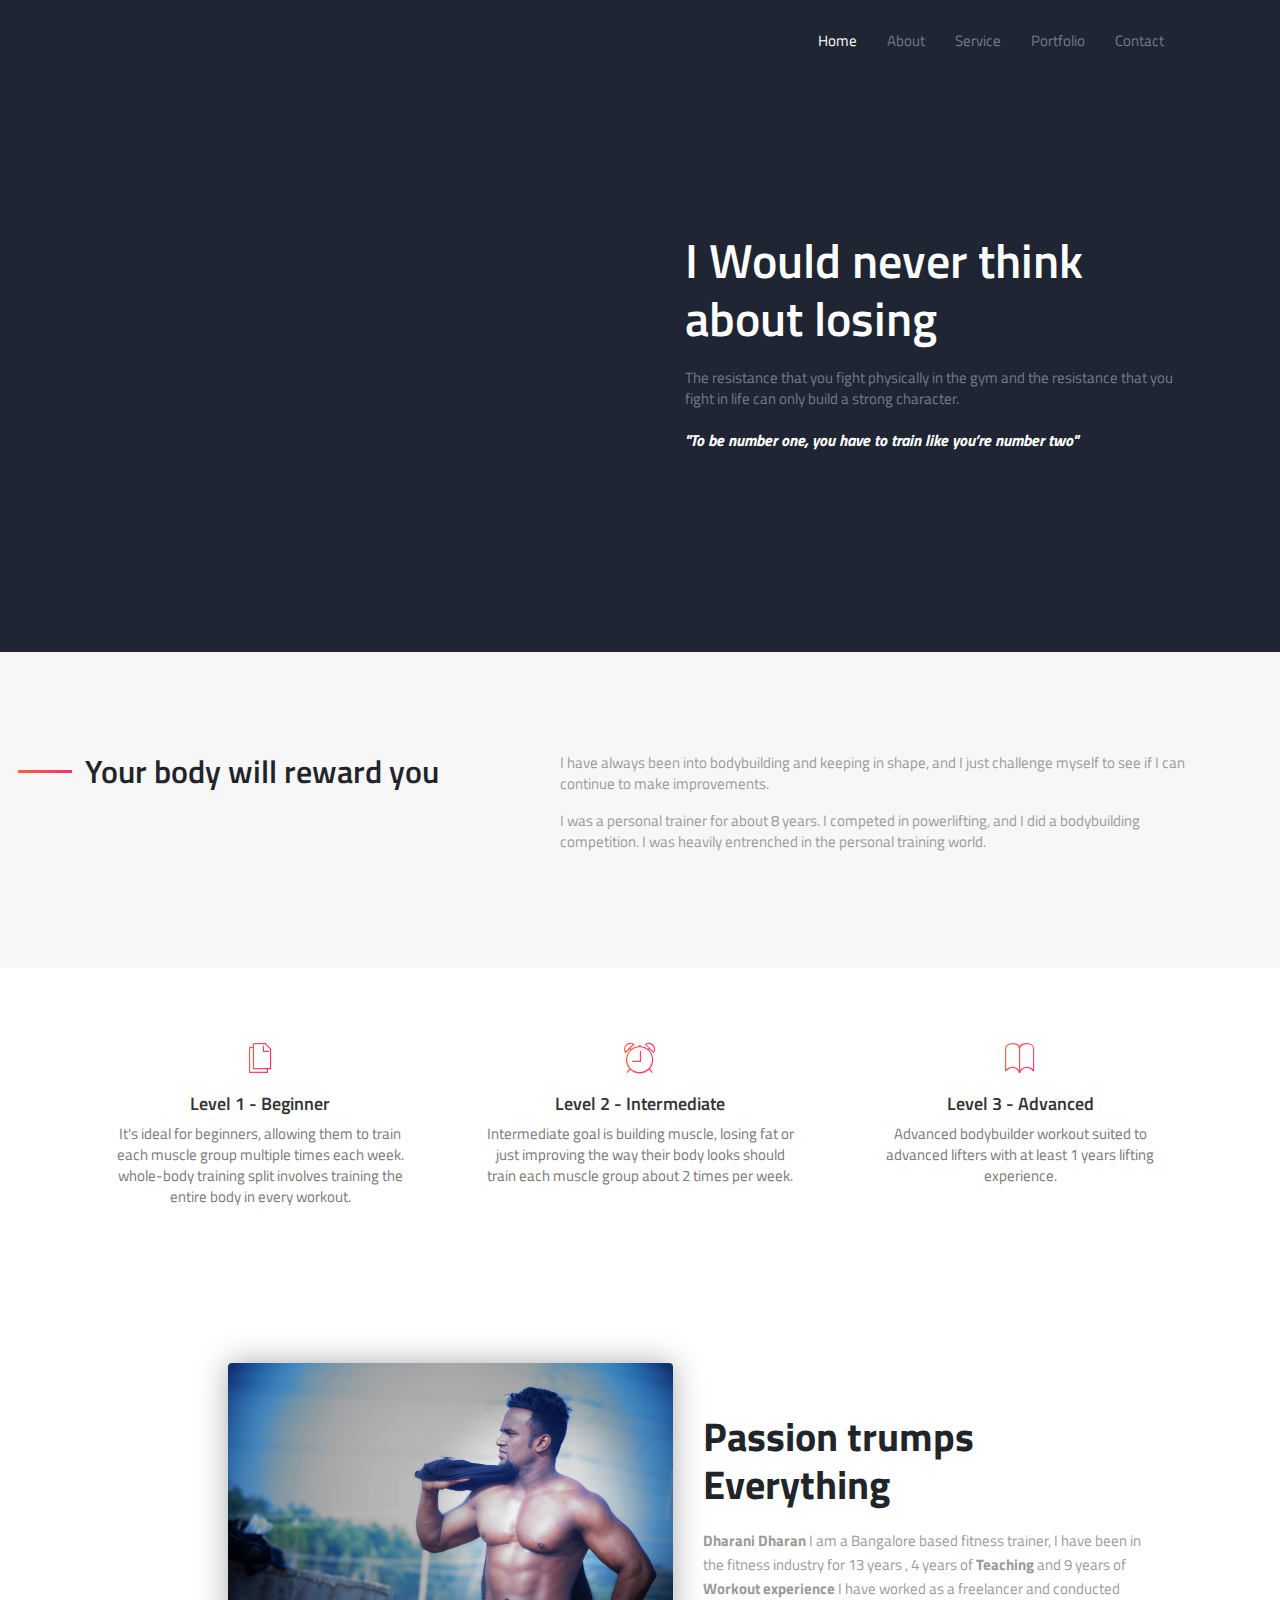
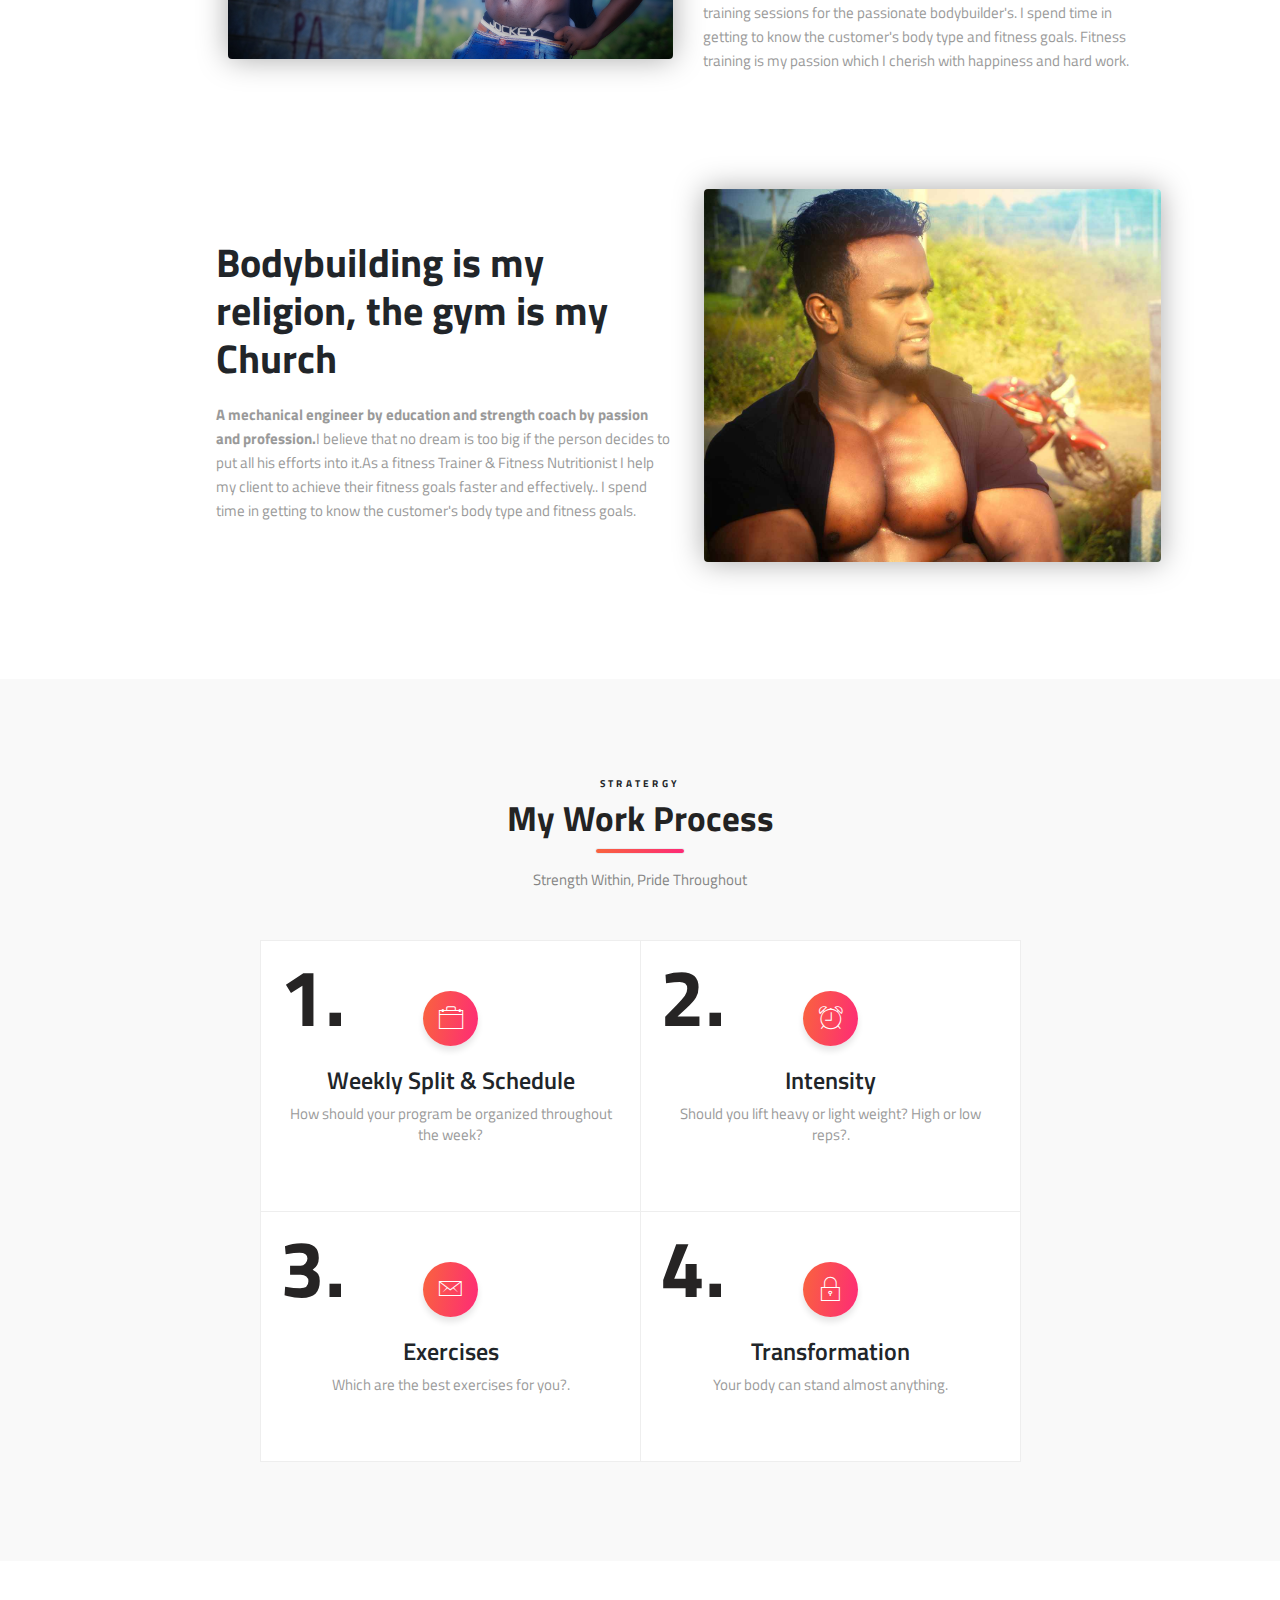
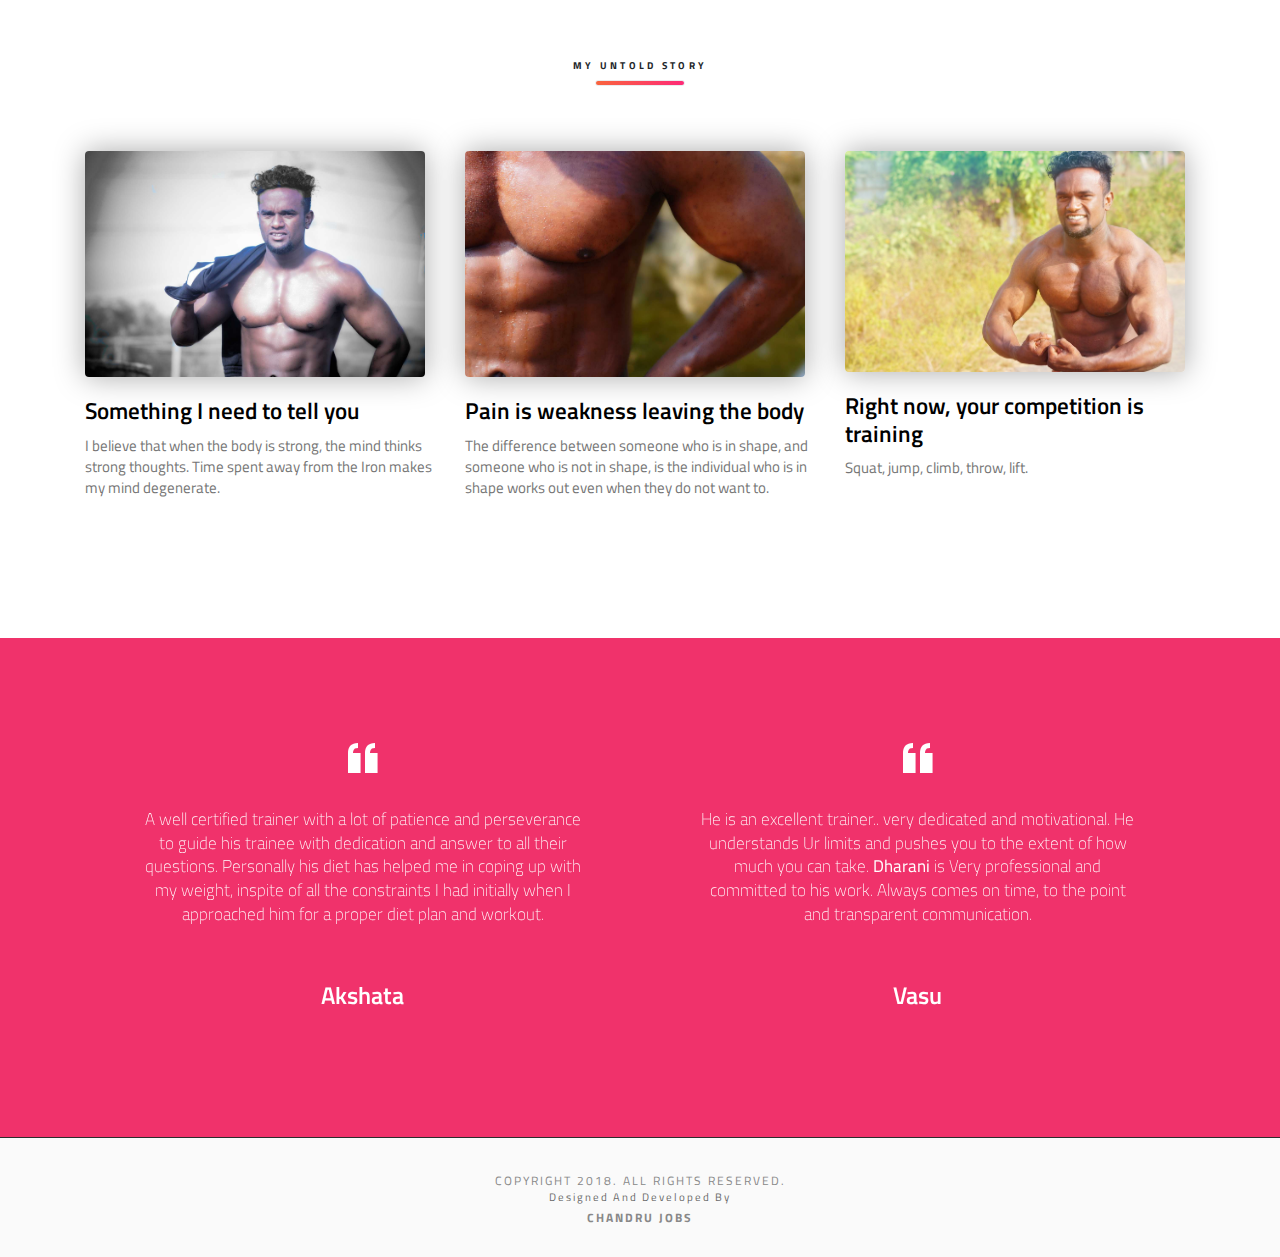
==== commit 937a04ba: "Code removed" ====
--- a/index.html
+++ b/index.html
@@ -1,9 +1,5 @@
 <!DOCTYPE html>
-<!--[if lt IE 7]>      <html class="no-js lt-ie9 lt-ie8 lt-ie7"> <![endif]-->
-<!--[if IE 7]>         <html class="no-js lt-ie9 lt-ie8"> <![endif]-->
-<!--[if IE 8]>         <html class="no-js lt-ie9"> <![endif]-->
-<!--[if gt IE 8]><!--> 
-<html class="no-js"> <!--<![endif]-->
+<html class="no-js"> 
 <head>
   <meta http-equiv="Content-Type" content="text/html; charset=UTF-8">
   <meta name="description" content="Bingo One page parallax responsive HTML Template ">
@@ -33,16 +29,7 @@
   <!-- Main Stylesheet -->
   <link rel="stylesheet" href="css/style.css">
 
-
-  <!-- Colors -->
-  <!-- <link rel="stylesheet" type="text/css" href="css/colors/green.css" title="green">
-  <link rel="stylesheet" type="text/css" href="css/colors/red.css" title="light-red">
-  <link rel="stylesheet" type="text/css" href="css/colors/light-blue.css" title="light-blue">
-  <link rel="stylesheet" type="text/css" href="css/colors/yellow.css" title="yellow">
-  <link rel="stylesheet" type="text/css" href="css/colors/light-green.css" title="light-green">
-  <link rel="stylesheet" type="text/css" href="css/colors/blue.css" title="blue"> -->
-  
-
+ 
 </head>
 
 <body id="body">
@@ -424,12 +411,7 @@
 							<div class="client-meta">
 								<h4>Abhishek</h4>
 							</div>
-						</div>
-
-
-
-
-						
+						</div>	
 					</div>
 				</div> 		<!-- end col lg 12 -->
 			</div>	    <!-- End row -->
